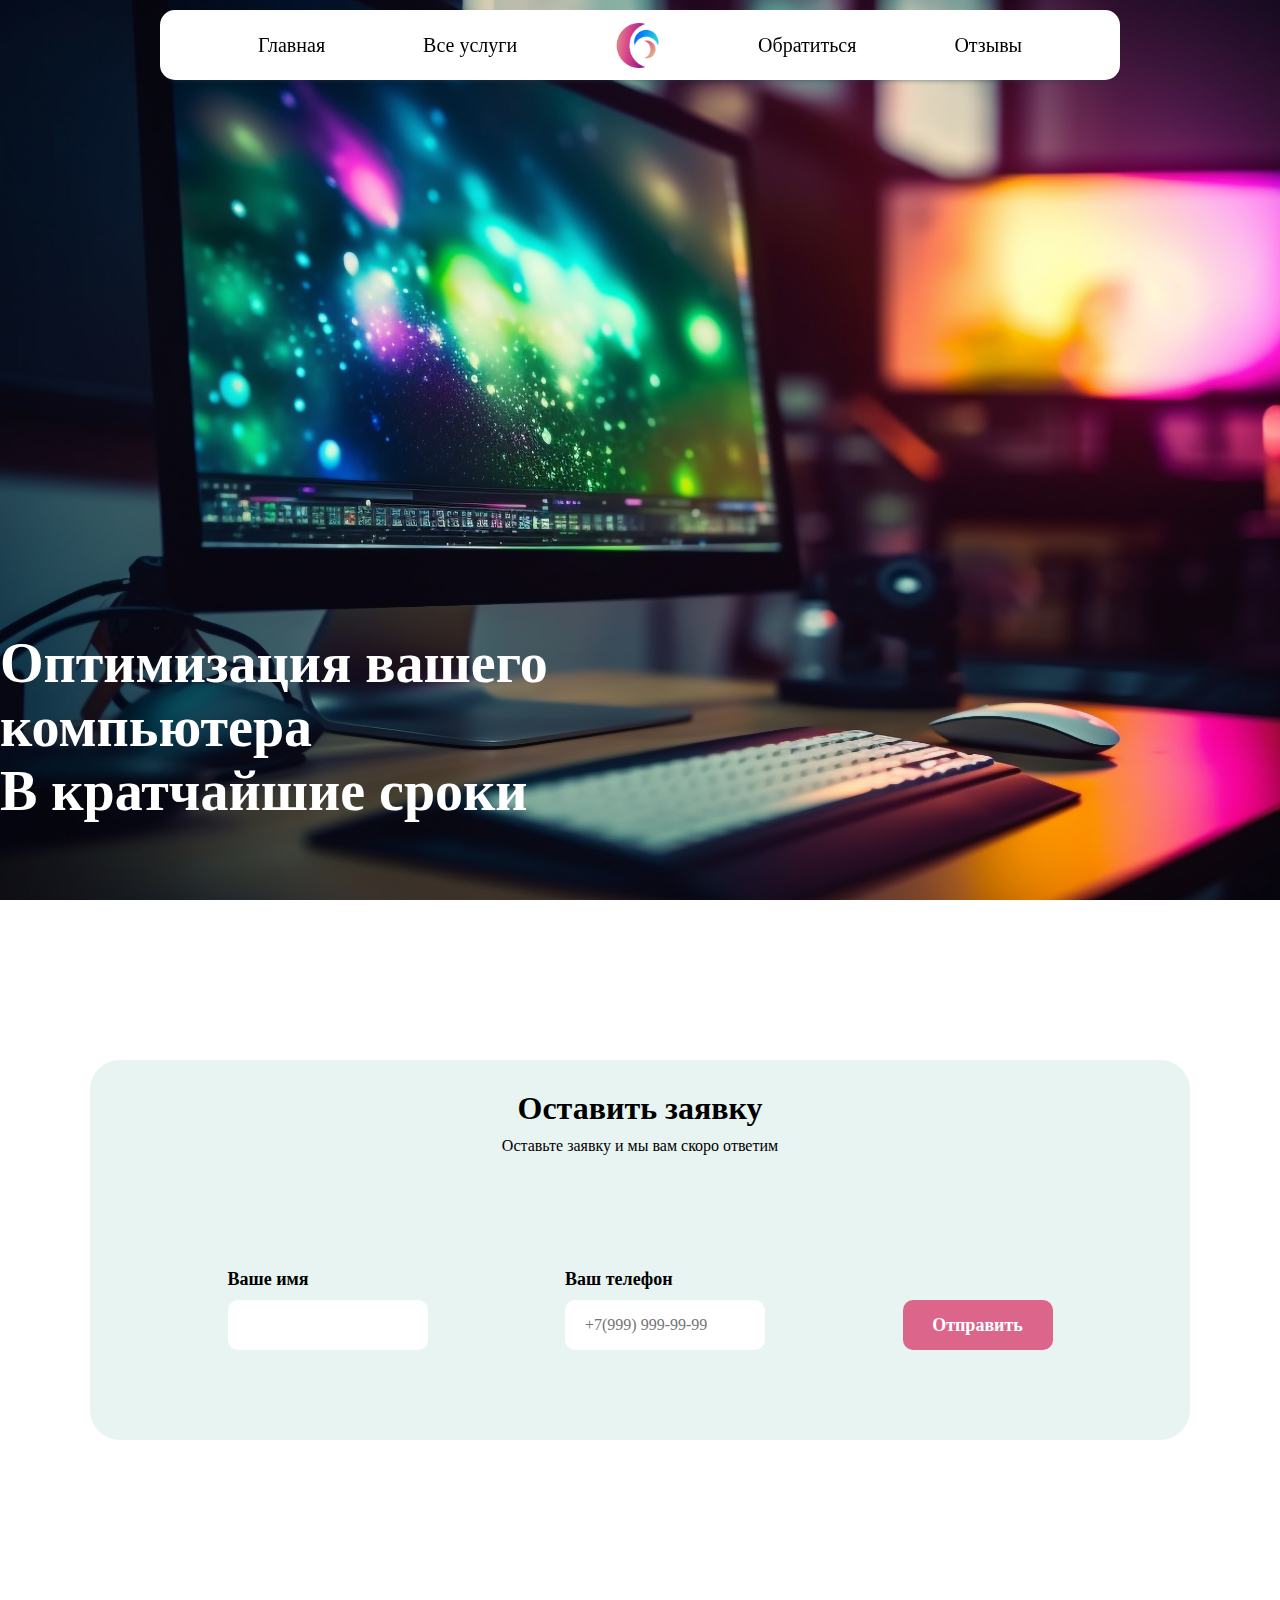
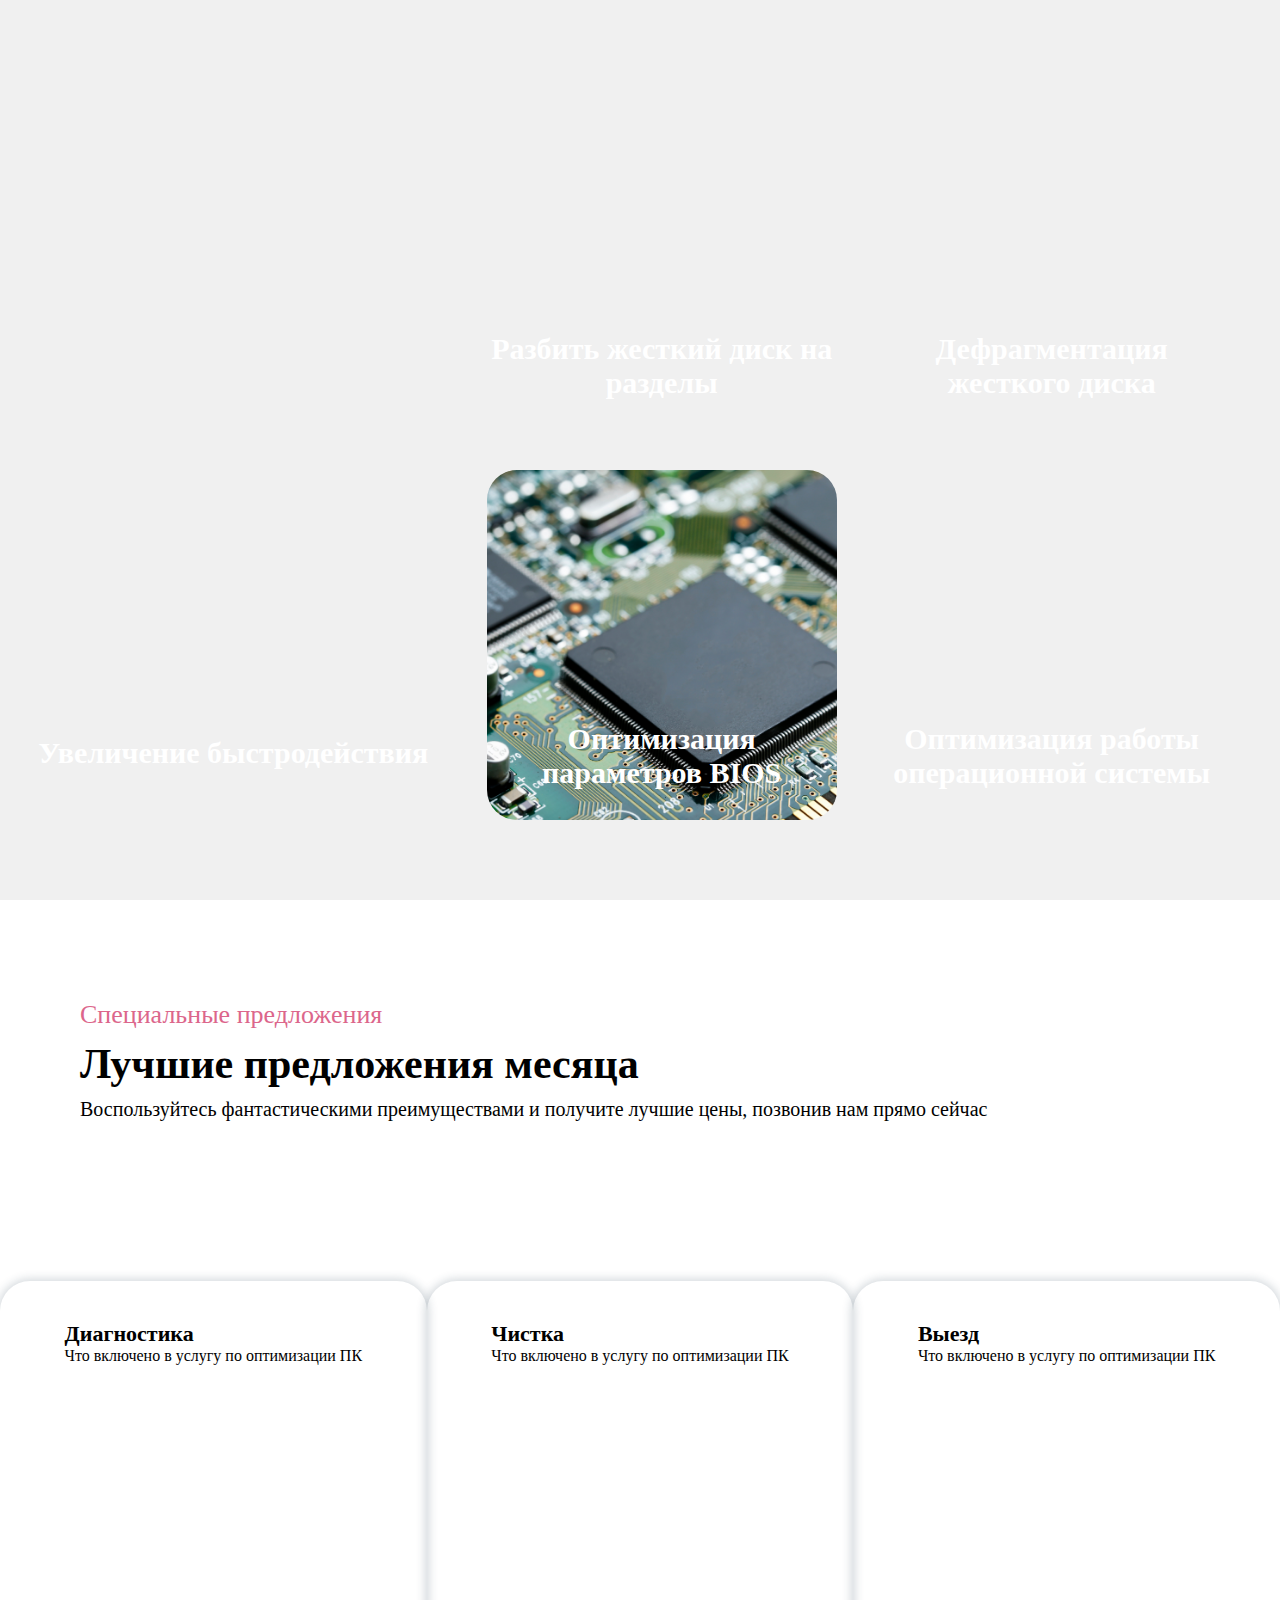
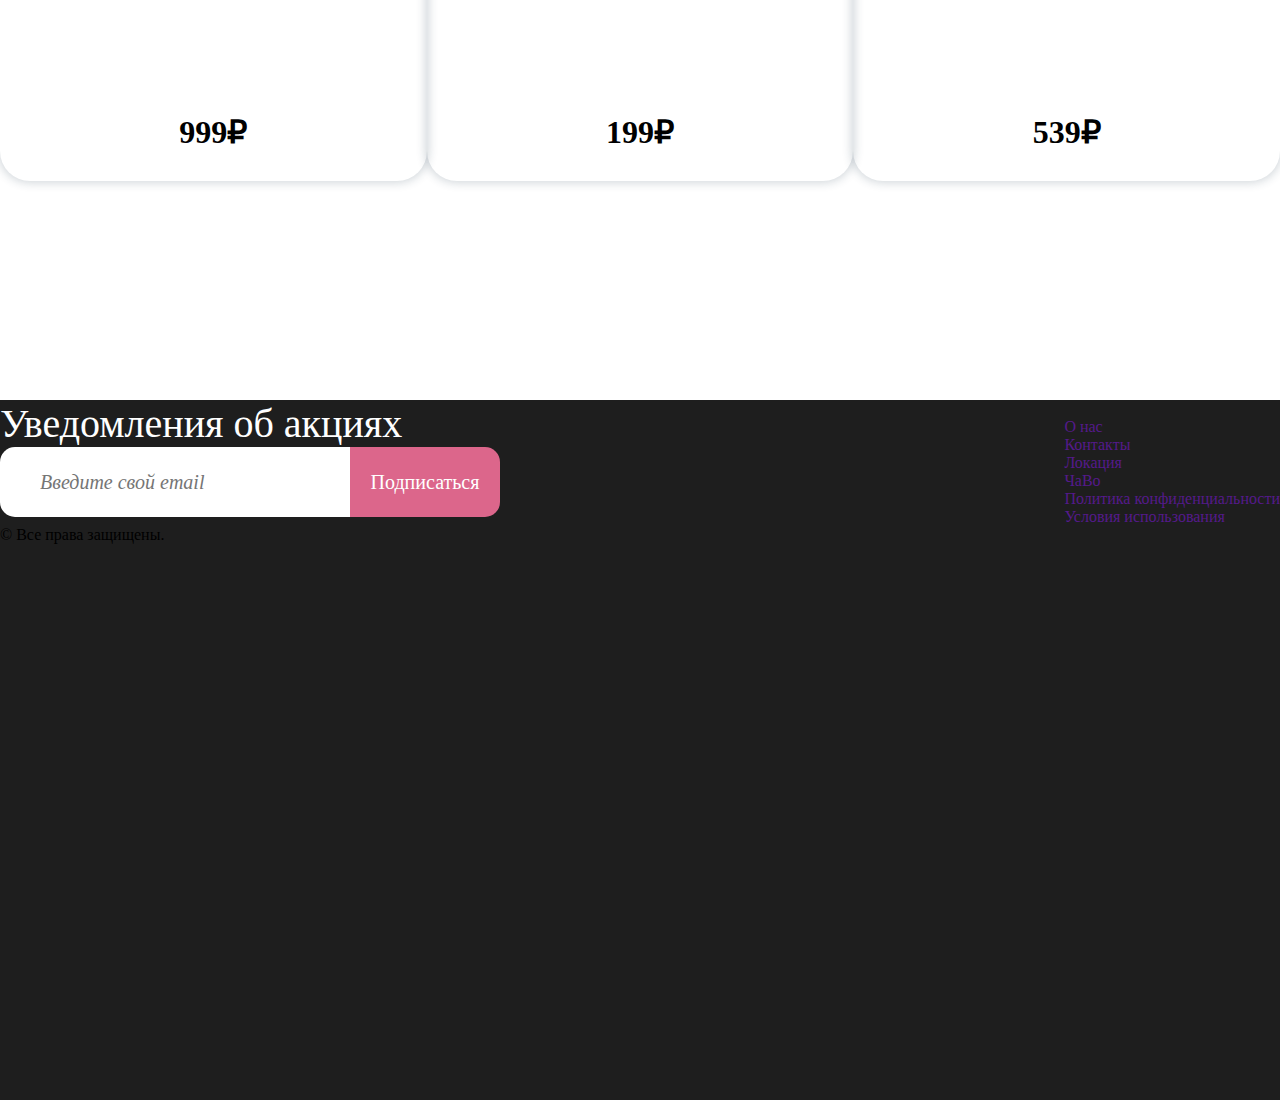
==== index.html @ 5ce3ce41 "2" ====
<!DOCTYPE html>
<html lang="en">

<head>
  <meta charset="UTF-8">
  <meta name="viewport" content="width=device-width, initial-scale=1.0">
  <link rel="stylesheet" href="/css/style.css">
  <title>cho</title>
</head>

<body>
  <header>
    <div class="header" id="main">
      <div class="header__menu">
        <a href="#main">
          <p class="header__text">Главная</p>
        </a>
        <a href="#services">
          <p class="header__text">Все услуги</p>
        </a>
        <img src="./image/logo.png" width="45px" alt="logo">
        <a href="#application">
          <p class="header__text">Обратиться</p>
        </a>
        <a href="">
          <p class="header__text">Отзывы</p>
        </a>
        <div class="header__burger">
          =
        </div>
      </div>
      <div class="header__title">
        <p>Оптимизация вашего компьютера <br> В кратчайшие сроки</p>
      </div>
    </div>
  </header>
  <main>
    <div class="application" id="application">
      <div class="application__box">
        <div class="application__head">
          <p class="application__title">Оставить заявку</p>
          <p class="application__subtitle">Оставьте заявку и мы вам скоро ответим</p>
        </div>
        <div class="application__bottom">
          <div class="application__div application__div--1">
            <p>Ваше имя</p>
            <div class="application__block application__block--1">
              <input type="text">
            </div>
          </div>
          <div class="application__div application__div--2">
            <p>Ваш телефон</p>
            <div class="application__block application__block--2">
              <input type="text" placeholder="+7(999) 999-99-99">
            </div>
          </div>
          <div class="application__div application__div--3">
            <div class="application__block application__block--3">
              <p>Отправить</p>
            </div>
          </div>
        </div>
      </div>
    </div>
    <div class="services" id="services">
      <div class="services__box--1">
        <a href="https://google.com" target="_blank" class="service--1">
          <p>Увеличение быстродействия</p>
        </a>
      </div>
      <div class="services__box--2">
        <a href="https://google.com" target="_blank" class="service service--2">
          <p>Разбить жесткий диск на разделы</p>
        </a>
        <a href="https://google.com" target="_blank" class="service service--3">
          <p>Дефрагментация жесткого диска</p>
        </a>
        <a href="https://google.com" target="_blank" class="service service--4">
          <p>Оптимизация параметров BIOS</p>
        </a>
        <a href="https://google.com" target="_blank" class="service service--5">
          <p>Оптимизация работы операционной системы</p>
        </a>
      </div>
    </div>
  </main>

  <div class="offers">
    <div class="offers__titles">
      <p class="offers__title offers__firstTitle">Специальные предложения</p>
      <p class="offers__title offers__secondTitle">Лучшие предложения месяца</p>
      <p class="offers__title offers__thirdTitle">Воспользуйтесь фантастическими преимуществами и получите лучшие цены,
        позвонив нам прямо сейчас</p>
    </div>

    <div class="offers__cards">
      <div class="offers__card offers__firstCard">
        <div class="offers__imgTitle">
          <img src="image/offers/notebook.jpg" alt="">
          <div class="offers_titleBlock">
            <p class="offers__cardTitle offers__firstCardTitle">Диагностика</p>
            <p class="offers__cardSubTitle offers__firstCardSubTitle">Что включено в услугу по оптимизации ПК</p>
          </div>
        </div>
        <p class="offers__cardPrice offers__firstCardPrice">999₽</p>
      </div>

      <div class="offers__card offers__secondCard">
        <div class="offers__imgTitle">
          <img src="image/offers/computer.jpg" alt="">
          <div class="offers_titleBlock">
            <p class="offers__cardTitle offers__secondCardTitle">Чистка</p>
            <p class="offers__cardSubTitle offers__secondCardSubTitle">Что включено в услугу по оптимизации ПК</p>
          </div>
        </div>
        <p class="offers__cardPrice offers__secondCardPrice">199₽</p>
      </div>

      <div class="offers__card offers__thirdCard">
        <div class="offers__imgTitle">
          <img src="image/offers/vuezd.jpg" alt="">
          <div class="offers_titleBlock">
            <p class="offers__cardTitle offers__thirdCardTitle">Выезд</p>
            <p class="offers__cardSubTitle offers__thirdCardSubTitle">Что включено в услугу по оптимизации ПК</p>
          </div>
        </div>
        <p class="offers__cardPrice offers__thirdCardPrice">539₽</p>
      </div>
    </div>
  </div>

  <footer class="footer">
    <div class="footer__box">
      <div class="footer__container">
        <p>Уведомления об акциях</p>
        <div class="footer__buttonContainer">
          <input type="text" placeholder="Введите свой email">
          <a href="">Подписаться</a>
        </div>
      </div>

      <aside class="footer__aside">
        <div class="footer__logo">
          <img src="" alt="">
        </div>
        <nav class="footer__nav">
          <ul>
            <li>
              <a href="">О нас</a>
            </li>
            <li>
              <a href="">Контакты</a>
            </li>
            <li>
              <a href="">Локация</a>
            </li>
          </ul>

          <ul>
            <li>
              <a href="">ЧаВо</a>
            </li>
            <li>
              <a href="">Политика конфиденциальности</a>
            </li>
            <li>
              <a href="">Условия использования</a>
            </li>
          </ul>
        </nav>
      </aside>
    </div>
    <div class="footer__bottomContainer">
      <p>© Все права защищены.</p>
    </div>
  </footer>

  <script src="main.js"></script>
</body>

</html>
---- css/style.css ----
@font-face {
  font-family: 'Jost';
  font-style: italic;
  font-weight: 100;
  font-display: swap;
  src: url(https://fonts.gstatic.com/s/jost/v15/92zJtBhPNqw73oHH7BbQp4-B6XlrZu0ENI0.ttf) format('truetype');
}
@font-face {
  font-family: 'Jost';
  font-style: italic;
  font-weight: 200;
  font-display: swap;
  src: url(https://fonts.gstatic.com/s/jost/v15/92zJtBhPNqw73oHH7BbQp4-B6XlrZm0FNI0.ttf) format('truetype');
}
@font-face {
  font-family: 'Jost';
  font-style: italic;
  font-weight: 300;
  font-display: swap;
  src: url(https://fonts.gstatic.com/s/jost/v15/92zJtBhPNqw73oHH7BbQp4-B6XlrZrMFNI0.ttf) format('truetype');
}
@font-face {
  font-family: 'Jost';
  font-style: italic;
  font-weight: 400;
  font-display: swap;
  src: url(https://fonts.gstatic.com/s/jost/v15/92zJtBhPNqw73oHH7BbQp4-B6XlrZu0FNI0.ttf) format('truetype');
}
@font-face {
  font-family: 'Jost';
  font-style: italic;
  font-weight: 500;
  font-display: swap;
  src: url(https://fonts.gstatic.com/s/jost/v15/92zJtBhPNqw73oHH7BbQp4-B6XlrZt8FNI0.ttf) format('truetype');
}
@font-face {
  font-family: 'Jost';
  font-style: italic;
  font-weight: 600;
  font-display: swap;
  src: url(https://fonts.gstatic.com/s/jost/v15/92zJtBhPNqw73oHH7BbQp4-B6XlrZjMCNI0.ttf) format('truetype');
}
@font-face {
  font-family: 'Jost';
  font-style: italic;
  font-weight: 700;
  font-display: swap;
  src: url(https://fonts.gstatic.com/s/jost/v15/92zJtBhPNqw73oHH7BbQp4-B6XlrZgoCNI0.ttf) format('truetype');
}
@font-face {
  font-family: 'Jost';
  font-style: italic;
  font-weight: 800;
  font-display: swap;
  src: url(https://fonts.gstatic.com/s/jost/v15/92zJtBhPNqw73oHH7BbQp4-B6XlrZm0CNI0.ttf) format('truetype');
}
@font-face {
  font-family: 'Jost';
  font-style: italic;
  font-weight: 900;
  font-display: swap;
  src: url(https://fonts.gstatic.com/s/jost/v15/92zJtBhPNqw73oHH7BbQp4-B6XlrZkQCNI0.ttf) format('truetype');
}
@font-face {
  font-family: 'Jost';
  font-style: normal;
  font-weight: 100;
  font-display: swap;
  src: url(https://fonts.gstatic.com/s/jost/v15/92zPtBhPNqw79Ij1E865zBUv7myjJAVG.ttf) format('truetype');
}
@font-face {
  font-family: 'Jost';
  font-style: normal;
  font-weight: 200;
  font-display: swap;
  src: url(https://fonts.gstatic.com/s/jost/v15/92zPtBhPNqw79Ij1E865zBUv7mwjJQVG.ttf) format('truetype');
}
@font-face {
  font-family: 'Jost';
  font-style: normal;
  font-weight: 300;
  font-display: swap;
  src: url(https://fonts.gstatic.com/s/jost/v15/92zPtBhPNqw79Ij1E865zBUv7mz9JQVG.ttf) format('truetype');
}
@font-face {
  font-family: 'Jost';
  font-style: normal;
  font-weight: 400;
  font-display: swap;
  src: url(https://fonts.gstatic.com/s/jost/v15/92zPtBhPNqw79Ij1E865zBUv7myjJQVG.ttf) format('truetype');
}
@font-face {
  font-family: 'Jost';
  font-style: normal;
  font-weight: 500;
  font-display: swap;
  src: url(https://fonts.gstatic.com/s/jost/v15/92zPtBhPNqw79Ij1E865zBUv7myRJQVG.ttf) format('truetype');
}
@font-face {
  font-family: 'Jost';
  font-style: normal;
  font-weight: 600;
  font-display: swap;
  src: url(https://fonts.gstatic.com/s/jost/v15/92zPtBhPNqw79Ij1E865zBUv7mx9IgVG.ttf) format('truetype');
}
@font-face {
  font-family: 'Jost';
  font-style: normal;
  font-weight: 700;
  font-display: swap;
  src: url(https://fonts.gstatic.com/s/jost/v15/92zPtBhPNqw79Ij1E865zBUv7mxEIgVG.ttf) format('truetype');
}
@font-face {
  font-family: 'Jost';
  font-style: normal;
  font-weight: 800;
  font-display: swap;
  src: url(https://fonts.gstatic.com/s/jost/v15/92zPtBhPNqw79Ij1E865zBUv7mwjIgVG.ttf) format('truetype');
}
@font-face {
  font-family: 'Jost';
  font-style: normal;
  font-weight: 900;
  font-display: swap;
  src: url(https://fonts.gstatic.com/s/jost/v15/92zPtBhPNqw79Ij1E865zBUv7mwKIgVG.ttf) format('truetype');
}
@font-face {
  font-family: 'Lato';
  font-style: italic;
  font-weight: 300;
  font-display: swap;
  src: url(https://fonts.gstatic.com/s/lato/v24/S6u_w4BMUTPHjxsI9w2PHA.ttf) format('truetype');
}
@font-face {
  font-family: 'Lato';
  font-style: italic;
  font-weight: 400;
  font-display: swap;
  src: url(https://fonts.gstatic.com/s/lato/v24/S6u8w4BMUTPHjxswWw.ttf) format('truetype');
}
@font-face {
  font-family: 'Lato';
  font-style: italic;
  font-weight: 700;
  font-display: swap;
  src: url(https://fonts.gstatic.com/s/lato/v24/S6u_w4BMUTPHjxsI5wqPHA.ttf) format('truetype');
}
@font-face {
  font-family: 'Lato';
  font-style: normal;
  font-weight: 300;
  font-display: swap;
  src: url(https://fonts.gstatic.com/s/lato/v24/S6u9w4BMUTPHh7USew8.ttf) format('truetype');
}
@font-face {
  font-family: 'Lato';
  font-style: normal;
  font-weight: 400;
  font-display: swap;
  src: url(https://fonts.gstatic.com/s/lato/v24/S6uyw4BMUTPHvxk.ttf) format('truetype');
}
@font-face {
  font-family: 'Lato';
  font-style: normal;
  font-weight: 700;
  font-display: swap;
  src: url(https://fonts.gstatic.com/s/lato/v24/S6u9w4BMUTPHh6UVew8.ttf) format('truetype');
}
@font-face {
  font-family: 'Lato';
  font-style: normal;
  font-weight: 900;
  font-display: swap;
  src: url(https://fonts.gstatic.com/s/lato/v24/S6u9w4BMUTPHh50Xew8.ttf) format('truetype');
}
* {
  padding: 0px;
  margin: 0px;
  border: none;
  font-family: Jost;
}
*,
*::before,
*::after {
  -webkit-box-sizing: border-box;
          box-sizing: border-box;
}
/* Links */
a,
a:link,
a:visited {
  text-decoration: none;
}
a:hover {
  text-decoration: none;
}
/* Common */
aside,
nav,
footer,
header,
section,
main {
  display: block;
}
h1,
h2,
h3,
h4,
h5,
h6,
p {
  font-size: inherit;
  font-weight: inherit;
}
ul,
ul li {
  list-style: none;
}
img {
  vertical-align: top;
}
img,
svg {
  max-width: 100%;
  height: auto;
}
address {
  font-style: normal;
}
/* Form */
input,
textarea,
button,
select {
  font-family: inherit;
  font-size: inherit;
  color: inherit;
  background-color: transparent;
}
input::-ms-clear {
  display: none;
}
button,
input[type="submit"] {
  display: inline-block;
  -webkit-box-shadow: none;
          box-shadow: none;
  background-color: transparent;
  background: none;
  cursor: pointer;
}
input:focus,
input:active,
button:focus,
button:active {
  outline: none;
}
button::-moz-focus-inner {
  padding: 0;
  border: 0;
}
label {
  cursor: pointer;
}
legend {
  display: block;
}
html {
  scroll-behavior: smooth;
}
.header {
  width: calc(100vw - var(--scrollbar-width));
  height: 100vh;
  background-image: url('/image/background/main-bg.jpg');
  background-position: center;
  background-size: cover;
  background-repeat: no-repeat;
  display: -webkit-box;
  display: -ms-flexbox;
  display: flex;
  -webkit-box-pack: center;
      -ms-flex-pack: center;
          justify-content: center;
}
.header__menu {
  position: fixed;
  width: 75vw;
  height: 70px;
  margin-top: 10px;
  background-color: #fff;
  border-radius: 15px;
  -webkit-transition: -webkit-transform 0.5s ease-in;
  transition: -webkit-transform 0.5s ease-in;
  transition: transform 0.5s ease-in;
  transition: transform 0.5s ease-in, -webkit-transform 0.5s ease-in;
  display: -webkit-box;
  display: -ms-flexbox;
  display: flex;
  -webkit-box-align: center;
      -ms-flex-align: center;
          align-items: center;
  -webkit-box-pack: space-evenly;
      -ms-flex-pack: space-evenly;
          justify-content: space-evenly;
  z-index: 5;
  -webkit-box-shadow: 0px 5px 5px -5px rgba(34, 60, 80, 0.6);
  box-shadow: 0px 5px 5px -5px rgba(34, 60, 80, 0.6);
}
.header__menu.hide {
  -webkit-transform: translateY(-90px);
          transform: translateY(-90px);
}
.header__text {
  color: black;
  font-size: 20px;
}
.header__text:hover {
  color: #464646;
}
.header__burger {
  display: none;
}
.header__title {
  display: -webkit-box;
  display: -ms-flexbox;
  display: flex;
  -webkit-box-align: end;
      -ms-flex-align: end;
          align-items: flex-end;
  padding: 0 500px 6% 0;
}
.header__title p {
  color: #fff;
  font-size: 56px;
  font-weight: 600;
}
main {
  height: 1600px;
}
.application {
  width: calc(100vw - var(--scrollbar-width));
  height: 700px;
  display: -webkit-box;
  display: -ms-flexbox;
  display: flex;
  -webkit-box-pack: center;
      -ms-flex-pack: center;
          justify-content: center;
  -webkit-box-align: center;
      -ms-flex-align: center;
          align-items: center;
}
.application__box {
  background-color: #E8F4F1;
  width: 1100px;
  height: 380px;
  border-radius: 30px;
}
.application__head {
  display: -webkit-box;
  display: -ms-flexbox;
  display: flex;
  -webkit-box-orient: vertical;
  -webkit-box-direction: normal;
      -ms-flex-direction: column;
          flex-direction: column;
  -webkit-box-align: center;
      -ms-flex-align: center;
          align-items: center;
  width: 100%;
  height: 90px;
  padding-top: 30px;
}
.application__title {
  font-weight: 600;
  font-size: 32px;
  padding-bottom: 10px;
}
.application__subtitle {
  font-weight: 400;
  font-size: 16px;
}
.application__bottom {
  height: 200px;
  display: -webkit-box;
  display: -ms-flexbox;
  display: flex;
  -webkit-box-pack: space-evenly;
      -ms-flex-pack: space-evenly;
          justify-content: space-evenly;
  -webkit-box-align: end;
      -ms-flex-align: end;
          align-items: flex-end;
}
.application__div p {
  font-weight: 600;
  font-size: 18px;
  margin-bottom: 10px;
}
.application__div:nth-child(3) p {
  margin: 0;
}
.application__block {
  background-color: #fff;
  height: 50px;
  border-radius: 10px;
}
.application__block--1 {
  width: 200px;
}
.application__block--2 {
  width: 200px;
}
.application__block--3 {
  background-color: #DC668B;
  width: 150px;
  display: -webkit-box;
  display: -ms-flexbox;
  display: flex;
  -webkit-box-align: center;
      -ms-flex-align: center;
          align-items: center;
  -webkit-box-pack: center;
      -ms-flex-pack: center;
          justify-content: center;
  cursor: pointer;
  -webkit-transition: all 0.2s ease-in-out;
  transition: all 0.2s ease-in-out;
}
.application__block--3:hover {
  background-color: #a24a66;
}
.application__block--3 p {
  color: #fff;
}
.application__block input {
  border-radius: 10px;
  width: 100%;
  height: 100%;
  margin-left: 20px;
}
.services {
  height: 900px;
  background-color: #f0f0f0;
  display: -webkit-box;
  display: -ms-flexbox;
  display: flex;
  -webkit-box-pack: space-evenly;
      -ms-flex-pack: space-evenly;
          justify-content: space-evenly;
  -webkit-box-align: center;
      -ms-flex-align: center;
          align-items: center;
}
.service--1 {
  height: 740px;
  width: 400px;
  background-image: url('/image/services/vertical.jpg');
  background-position: center;
  background-size: cover;
  background-repeat: no-repeat;
  border-radius: 30px;
  display: -webkit-box;
  display: -ms-flexbox;
  display: flex;
  -webkit-box-pack: center;
      -ms-flex-pack: center;
          justify-content: center;
  -webkit-box-align: end;
      -ms-flex-align: end;
          align-items: flex-end;
  padding-bottom: 50px;
  -webkit-transition: all 0.2s ease-in-out;
  transition: all 0.2s ease-in-out;
}
.service--1:hover {
  -webkit-transform: scale(1.02, 1.02);
          transform: scale(1.02, 1.02);
}
.service--1 p {
  text-align: center;
  font-size: 30px;
  color: #fff;
  font-weight: 700;
}
.services__box--2 {
  display: -ms-grid;
  display: grid;
  -ms-grid-columns: 1fr 1fr;
  grid-template-columns: 1fr 1fr;
}
.service {
  height: 350px;
  width: 350px;
  background-position: center;
  background-size: cover;
  background-repeat: no-repeat;
  border-radius: 30px;
  display: -webkit-box;
  display: -ms-flexbox;
  display: flex;
  -webkit-box-pack: center;
      -ms-flex-pack: center;
          justify-content: center;
  -webkit-box-align: end;
      -ms-flex-align: end;
          align-items: flex-end;
  padding-bottom: 30px;
  margin: 20px;
  cursor: pointer;
  -webkit-transition: all 0.2s ease-in-out;
  transition: all 0.2s ease-in-out;
}
.service:hover {
  -webkit-transform: scale(1.02, 1.02);
          transform: scale(1.02, 1.02);
}
.service p {
  text-align: center;
  font-size: 30px;
  color: #fff;
  font-weight: 700;
}
.service--2 {
  background-image: url('/image/services/disk.jpg');
}
.service--3 {
  background-image: url('/image/services/disk-2.jpg');
}
.service--4 {
  background-image: url('/image/services/processor.jpg');
}
.service--5 {
  background-image: url('/image/services/laptop.jpg');
}
.offers {
  height: 1100px;
  display: -webkit-box;
  display: -ms-flexbox;
  display: flex;
  -webkit-box-orient: vertical;
  -webkit-box-direction: normal;
      -ms-flex-direction: column;
          flex-direction: column;
}
.offers__titles {
  padding-top: 100px;
}
.offers__firstTitle {
  color: #DC668B;
  font-size: 26px;
}
.offers__secondTitle {
  font-size: 42px;
  font-weight: 600;
}
.offers__thirdTitle {
  font-size: 20px;
}
.offers__title {
  padding-left: 80px;
  margin-bottom: 10px;
}
.offers__cards {
  display: -webkit-box;
  display: -ms-flexbox;
  display: flex;
  -webkit-box-pack: space-evenly;
      -ms-flex-pack: space-evenly;
          justify-content: space-evenly;
  margin-top: 150px;
}
.offers__card {
  height: 500px;
  width: 450px;
  border-radius: 30px;
  display: -webkit-box;
  display: -ms-flexbox;
  display: flex;
  -webkit-box-orient: vertical;
  -webkit-box-direction: normal;
      -ms-flex-direction: column;
          flex-direction: column;
  -webkit-box-align: center;
      -ms-flex-align: center;
          align-items: center;
  -webkit-box-pack: justify;
      -ms-flex-pack: justify;
          justify-content: space-between;
  -webkit-box-shadow: 0px 0px 10px 2px rgba(34, 60, 80, 0.2);
  box-shadow: 0px 0px 10px 2px rgba(34, 60, 80, 0.2);
}
.offers__imgTitle {
  display: -webkit-box;
  display: -ms-flexbox;
  display: flex;
  -webkit-box-orient: vertical;
  -webkit-box-direction: normal;
      -ms-flex-direction: column;
          flex-direction: column;
  -webkit-box-align: center;
      -ms-flex-align: center;
          align-items: center;
}
.offers__card img {
  border-radius: 30px;
  width: 420px;
  margin: 10px 0 30px 0;
}
.offers__cardTitle {
  font-size: 22px;
  font-weight: 700;
}
.offers__cardSubTitle {
  font-size: 16px;
  font-weight: 300;
}
.offers__cardPrice {
  font-size: 32px;
  font-weight: 700;
  padding-bottom: 30px;
}
.footer {
  height: 700px;
  background-color: #1E1E1E;
}
.footer__box {
  display: -webkit-box;
  display: -ms-flexbox;
  display: flex;
  -webkit-box-pack: justify;
      -ms-flex-pack: justify;
          justify-content: space-between;
}
.footer__container p {
  font-size: 40px;
  color: #fff;
}
.footer__buttonContainer {
  display: -webkit-box;
  display: -ms-flexbox;
  display: flex;
}
.footer__buttonContainer input {
  width: 350px;
  height: 70px;
  background-color: #fff;
  border-radius: 15px 0 0 15px;
  font-size: 20px;
  font-style: italic;
  padding-left: 40px;
}
.footer__buttonContainer a {
  display: -webkit-box;
  display: -ms-flexbox;
  display: flex;
  -webkit-box-align: center;
      -ms-flex-align: center;
          align-items: center;
  -webkit-box-pack: center;
      -ms-flex-pack: center;
          justify-content: center;
  width: 150px;
  height: 70px;
  background-color: #DC668B;
  border-radius: 0 15px 15px 0;
  font-size: 20px;
  color: #fff;
  -webkit-transition: all 0.2s ease-in-out;
  transition: all 0.2s ease-in-out;
}
.footer__buttonContainer a:hover {
  background-color: #a24a66;
}
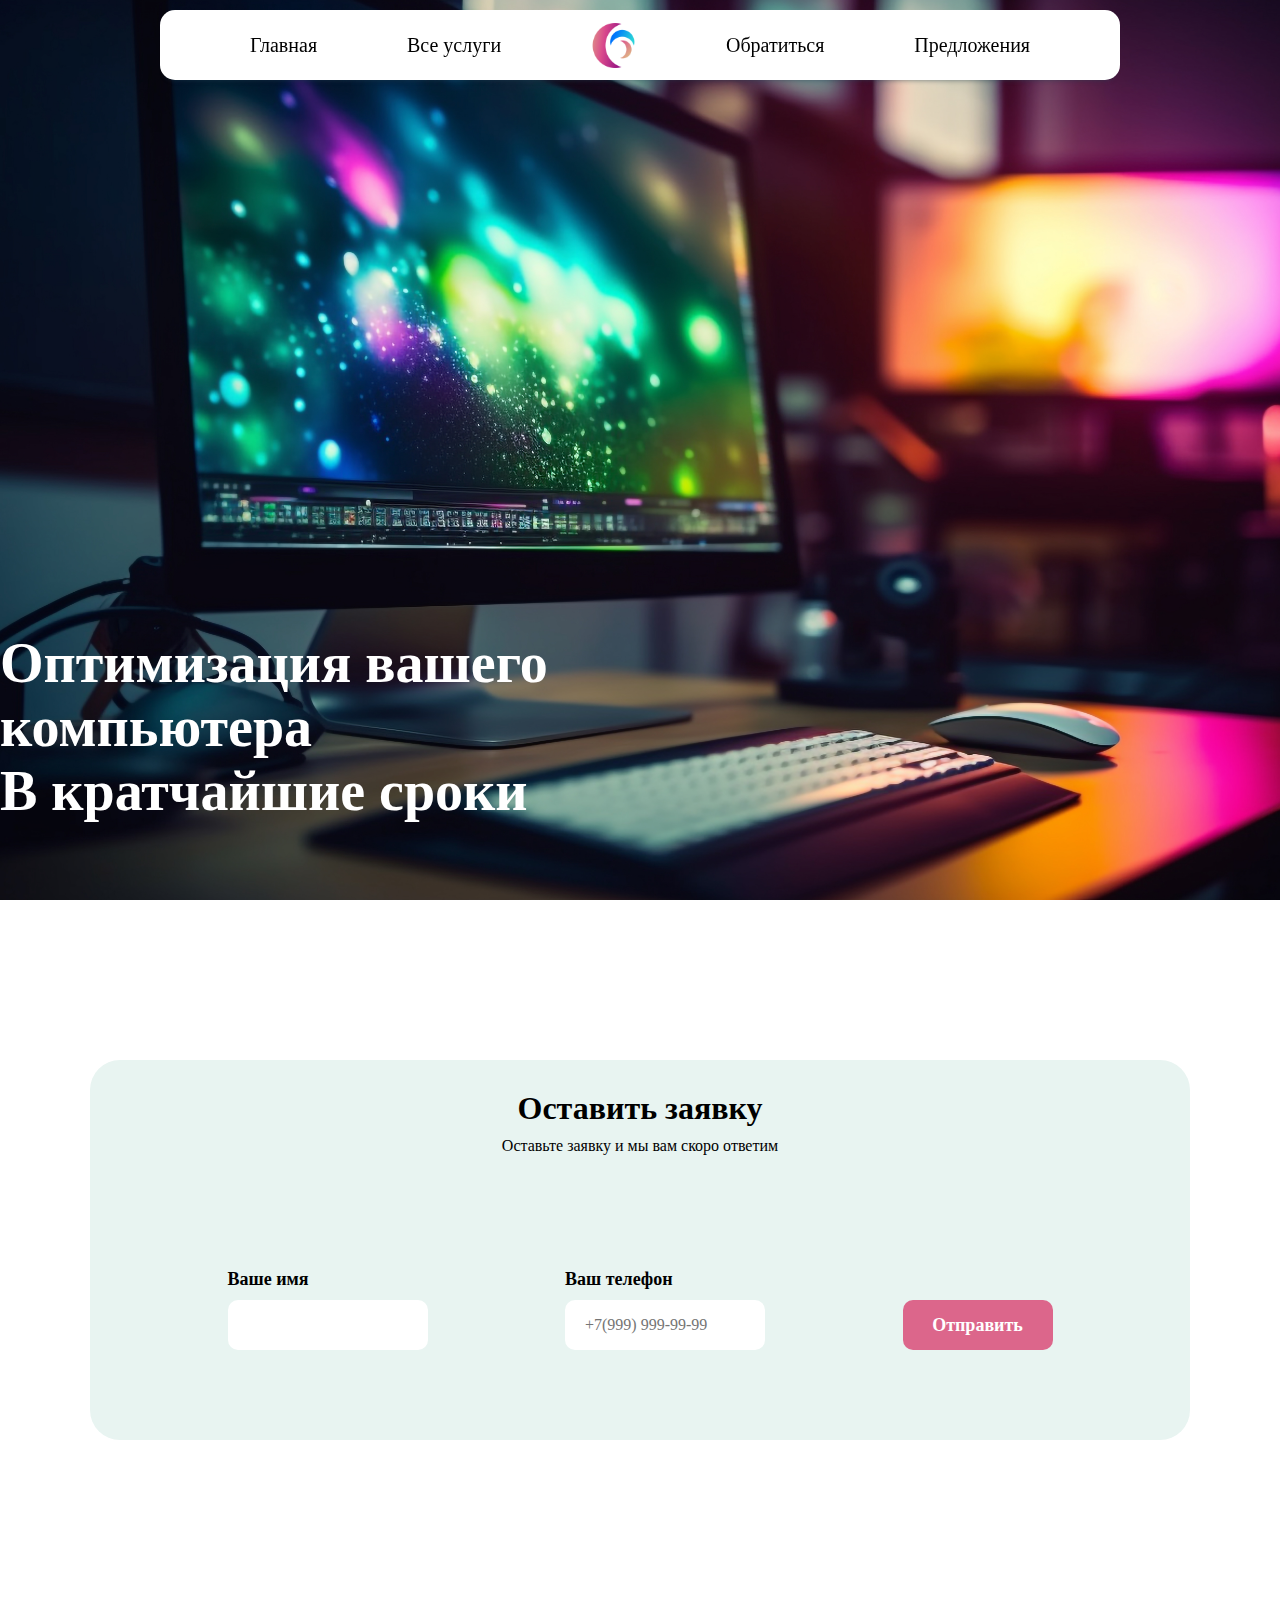
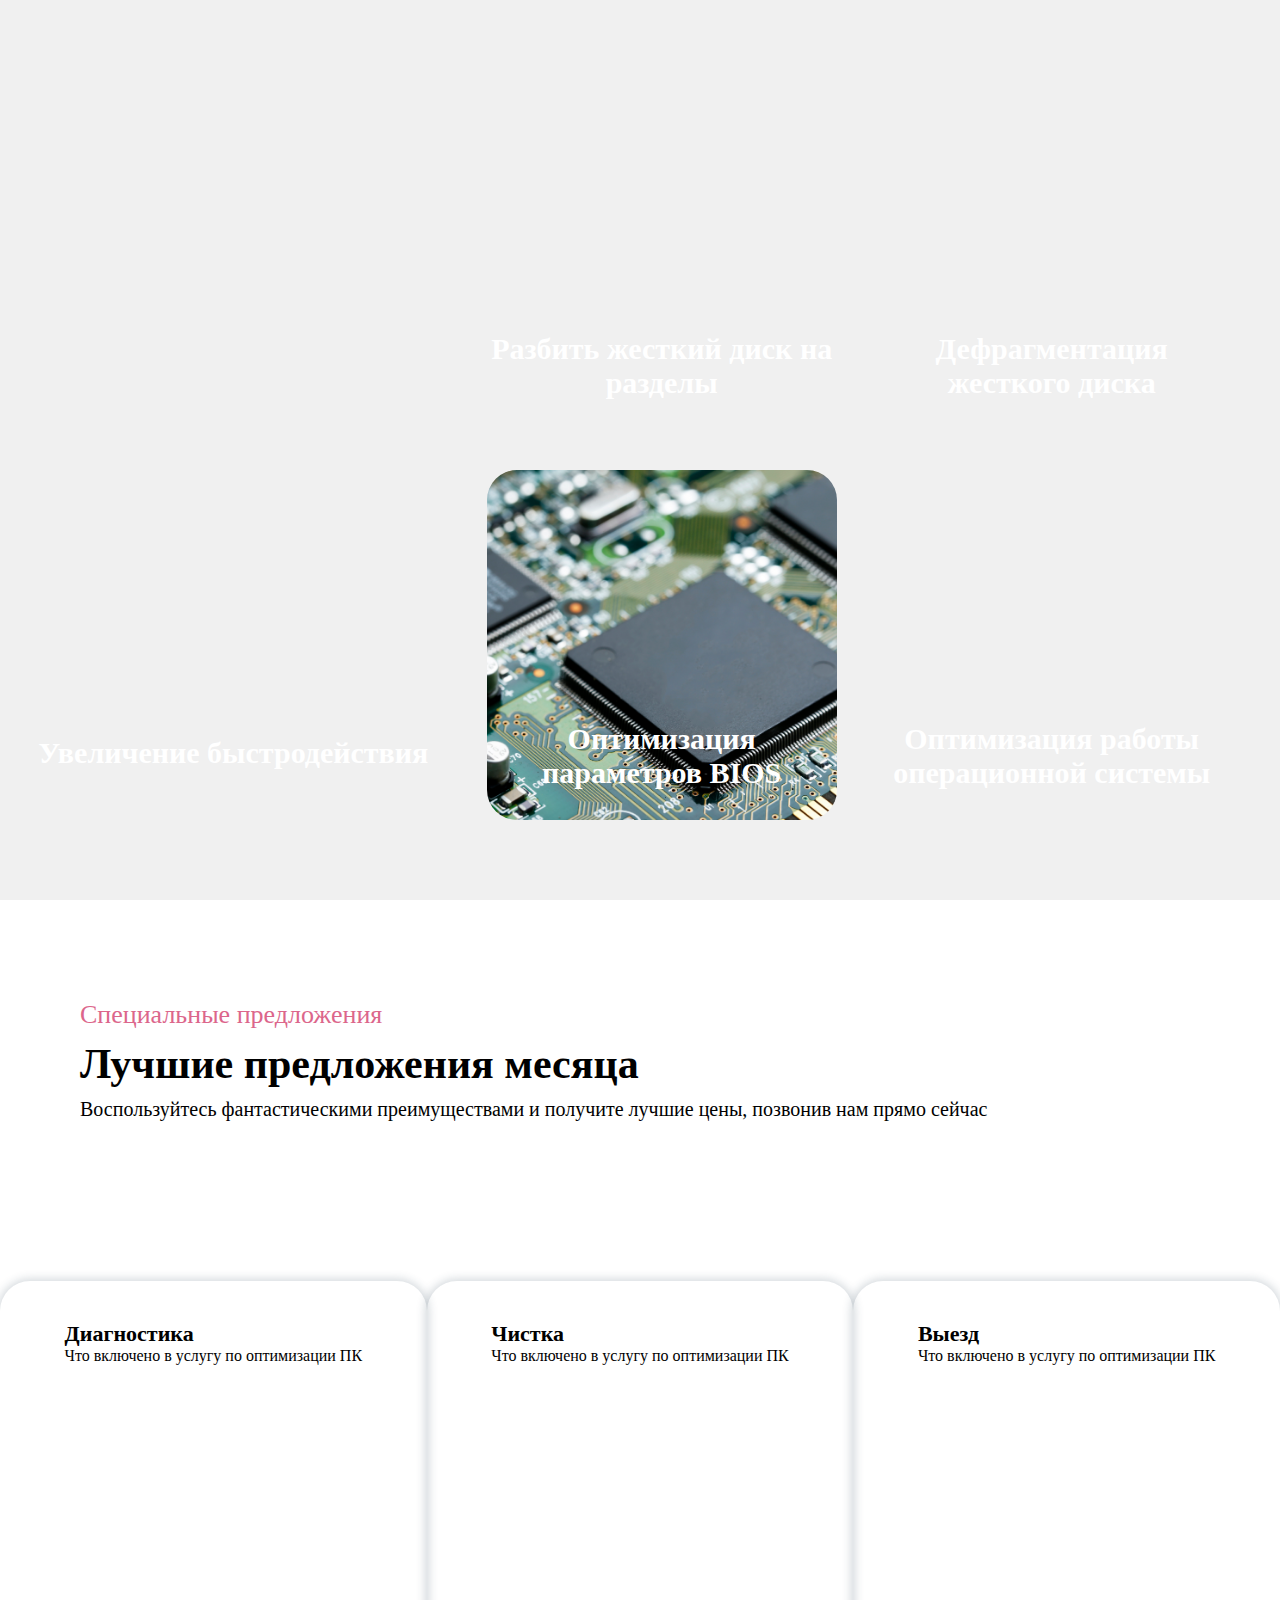
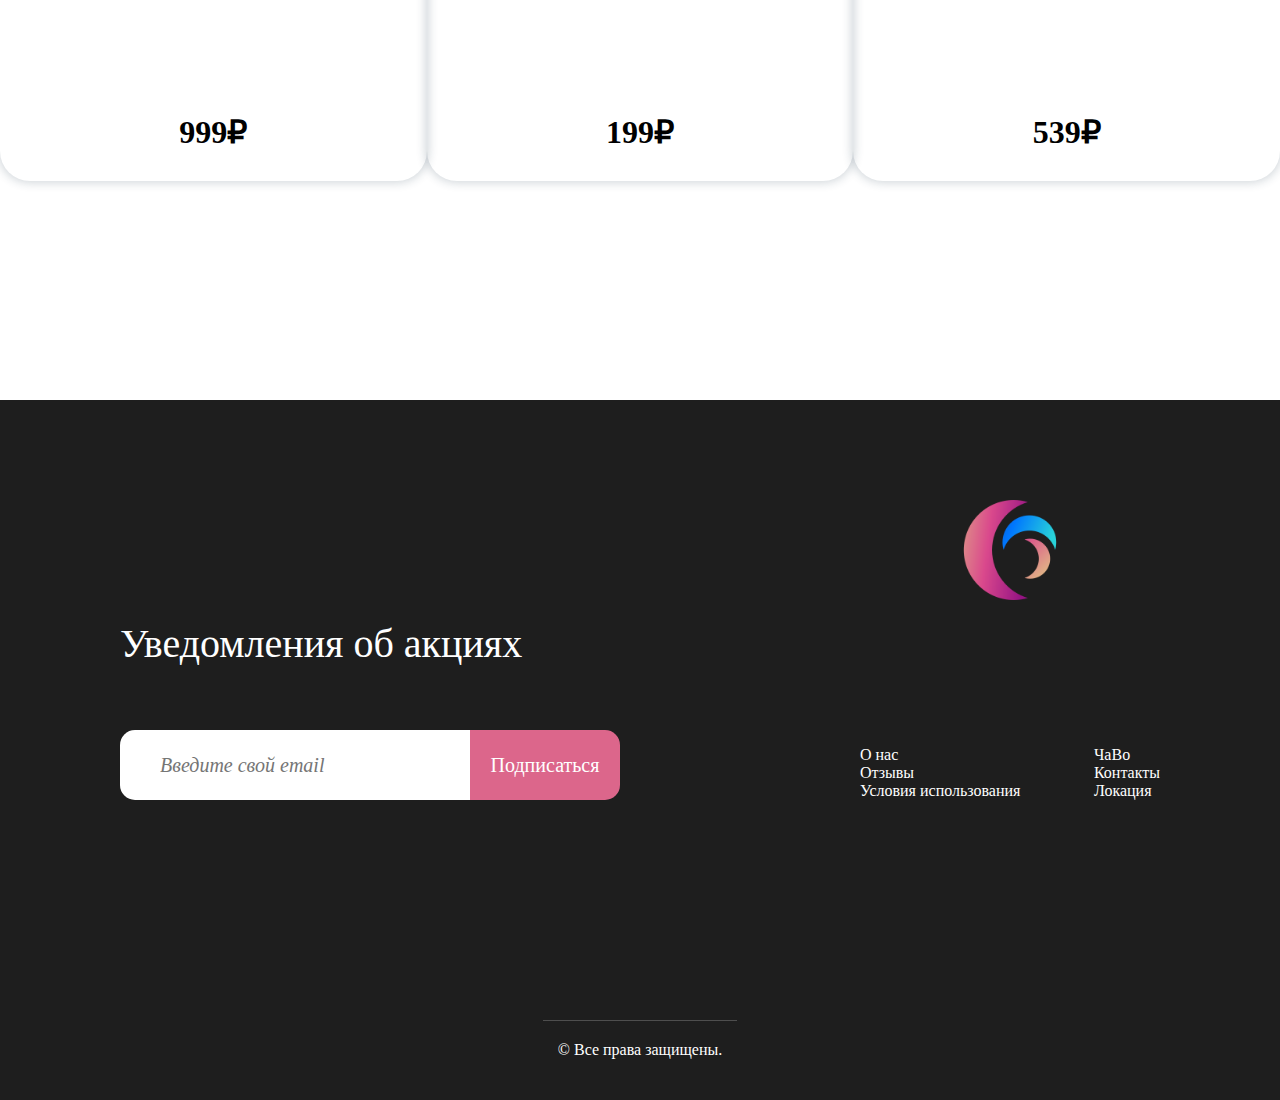
==== commit b2b021c9: "layout done" ====
--- a/index.html
+++ b/index.html
@@ -22,8 +22,8 @@
         <a href="#application">
           <p class="header__text">Обратиться</p>
         </a>
-        <a href="">
-          <p class="header__text">Отзывы</p>
+        <a href="#offers">
+          <p class="header__text">Предложения</p>
         </a>
         <div class="header__burger">
           =
@@ -85,7 +85,7 @@
     </div>
   </main>
 
-  <div class="offers">
+  <div class="offers" id="offers">
     <div class="offers__titles">
       <p class="offers__title offers__firstTitle">Специальные предложения</p>
       <p class="offers__title offers__secondTitle">Лучшие предложения месяца</p>
@@ -135,13 +135,13 @@
         <p>Уведомления об акциях</p>
         <div class="footer__buttonContainer">
           <input type="text" placeholder="Введите свой email">
-          <a href="">Подписаться</a>
+          <a href="#">Подписаться</a>
         </div>
       </div>
 
       <aside class="footer__aside">
         <div class="footer__logo">
-          <img src="" alt="">
+          <img src="./image/logo.png" width="100px" alt="logo">
         </div>
         <nav class="footer__nav">
           <ul>
@@ -149,10 +149,10 @@
               <a href="">О нас</a>
             </li>
             <li>
-              <a href="">Контакты</a>
+              <a href="">Отзывы</a>
             </li>
             <li>
-              <a href="">Локация</a>
+              <a href="">Условия использования</a>
             </li>
           </ul>
 
@@ -161,10 +161,10 @@
               <a href="">ЧаВо</a>
             </li>
             <li>
-              <a href="">Политика конфиденциальности</a>
+              <a href="">Контакты</a>
             </li>
             <li>
-              <a href="">Условия использования</a>
+              <a href="">Локация</a>
             </li>
           </ul>
         </nav>
--- a/css/style.css
+++ b/css/style.css
@@ -290,10 +290,10 @@
   margin-top: 10px;
   background-color: #fff;
   border-radius: 15px;
-  -webkit-transition: -webkit-transform 0.5s ease-in;
-  transition: -webkit-transform 0.5s ease-in;
-  transition: transform 0.5s ease-in;
-  transition: transform 0.5s ease-in, -webkit-transform 0.5s ease-in;
+  -webkit-transition: -webkit-transform 0.3s ease-in;
+  transition: -webkit-transform 0.3s ease-in;
+  transition: transform 0.3s ease-in;
+  transition: transform 0.3s ease-in, -webkit-transform 0.3s ease-in;
   display: -webkit-box;
   display: -ms-flexbox;
   display: flex;
@@ -629,6 +629,18 @@
   display: -webkit-box;
   display: -ms-flexbox;
   display: flex;
+  -ms-flex-pack: distribute;
+      justify-content: space-around;
+  padding-top: 100px;
+}
+.footer__container {
+  display: -webkit-box;
+  display: -ms-flexbox;
+  display: flex;
+  -webkit-box-orient: vertical;
+  -webkit-box-direction: normal;
+      -ms-flex-direction: column;
+          flex-direction: column;
   -webkit-box-pack: justify;
       -ms-flex-pack: justify;
           justify-content: space-between;
@@ -636,6 +648,7 @@
 .footer__container p {
   font-size: 40px;
   color: #fff;
+  padding-top: 120px;
 }
 .footer__buttonContainer {
   display: -webkit-box;
@@ -655,12 +668,12 @@
   display: -webkit-box;
   display: -ms-flexbox;
   display: flex;
-  -webkit-box-align: center;
-      -ms-flex-align: center;
-          align-items: center;
   -webkit-box-pack: center;
       -ms-flex-pack: center;
           justify-content: center;
+  -webkit-box-align: center;
+      -ms-flex-align: center;
+          align-items: center;
   width: 150px;
   height: 70px;
   background-color: #DC668B;
@@ -673,3 +686,48 @@
 .footer__buttonContainer a:hover {
   background-color: #a24a66;
 }
+.footer__aside {
+  display: -webkit-box;
+  display: -ms-flexbox;
+  display: flex;
+  -webkit-box-orient: vertical;
+  -webkit-box-direction: normal;
+      -ms-flex-direction: column;
+          flex-direction: column;
+  -webkit-box-align: center;
+      -ms-flex-align: center;
+          align-items: center;
+  -webkit-box-pack: justify;
+      -ms-flex-pack: justify;
+          justify-content: space-between;
+  height: 300px;
+}
+.footer__nav {
+  width: 300px;
+  display: -webkit-box;
+  display: -ms-flexbox;
+  display: flex;
+  -webkit-box-pack: justify;
+      -ms-flex-pack: justify;
+          justify-content: space-between;
+}
+.footer__nav a {
+  color: #fff;
+}
+.footer__nav a:hover {
+  color: #DC668B;
+}
+.footer__bottomContainer {
+  display: -webkit-box;
+  display: -ms-flexbox;
+  display: flex;
+  -webkit-box-pack: center;
+      -ms-flex-pack: center;
+          justify-content: center;
+  padding-top: 220px;
+}
+.footer__bottomContainer p {
+  border-top: #4e4e4e 1px solid;
+  padding: 20px 15px 0 15px;
+  color: #fff;
+}
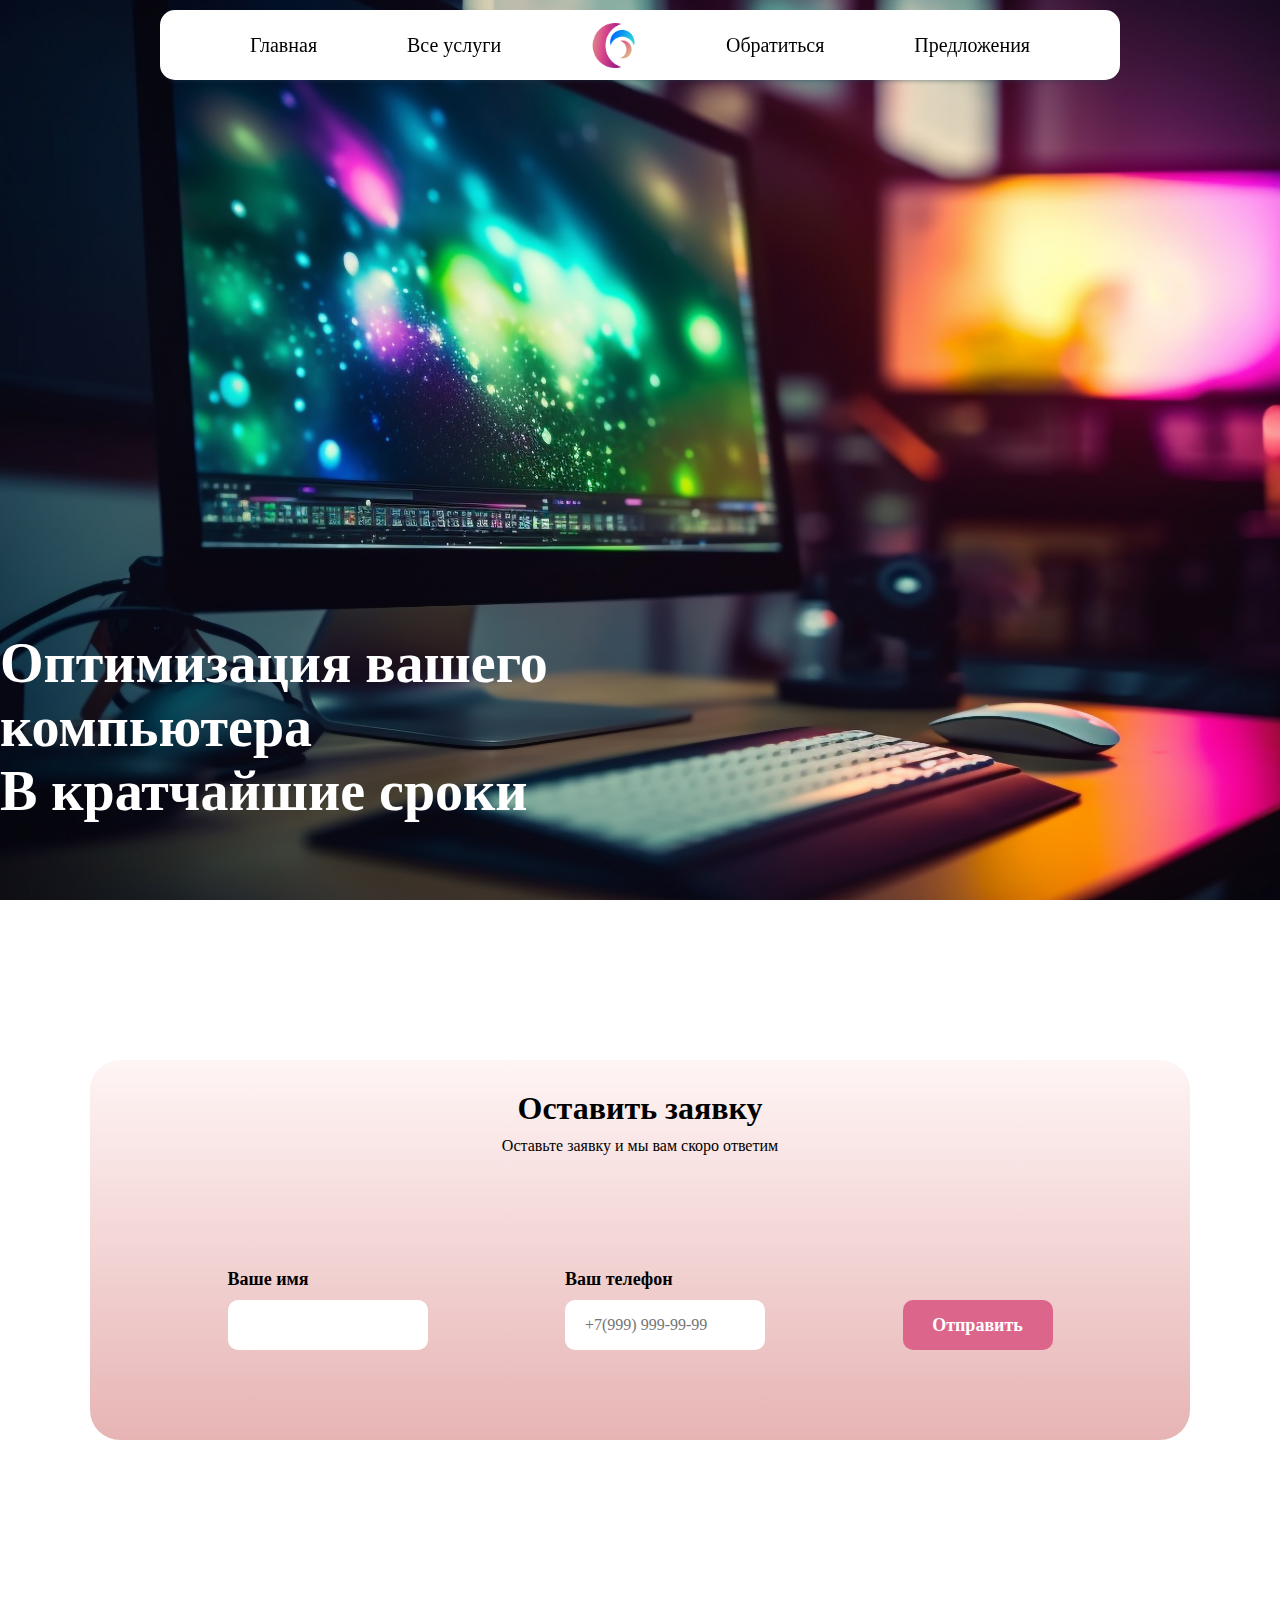
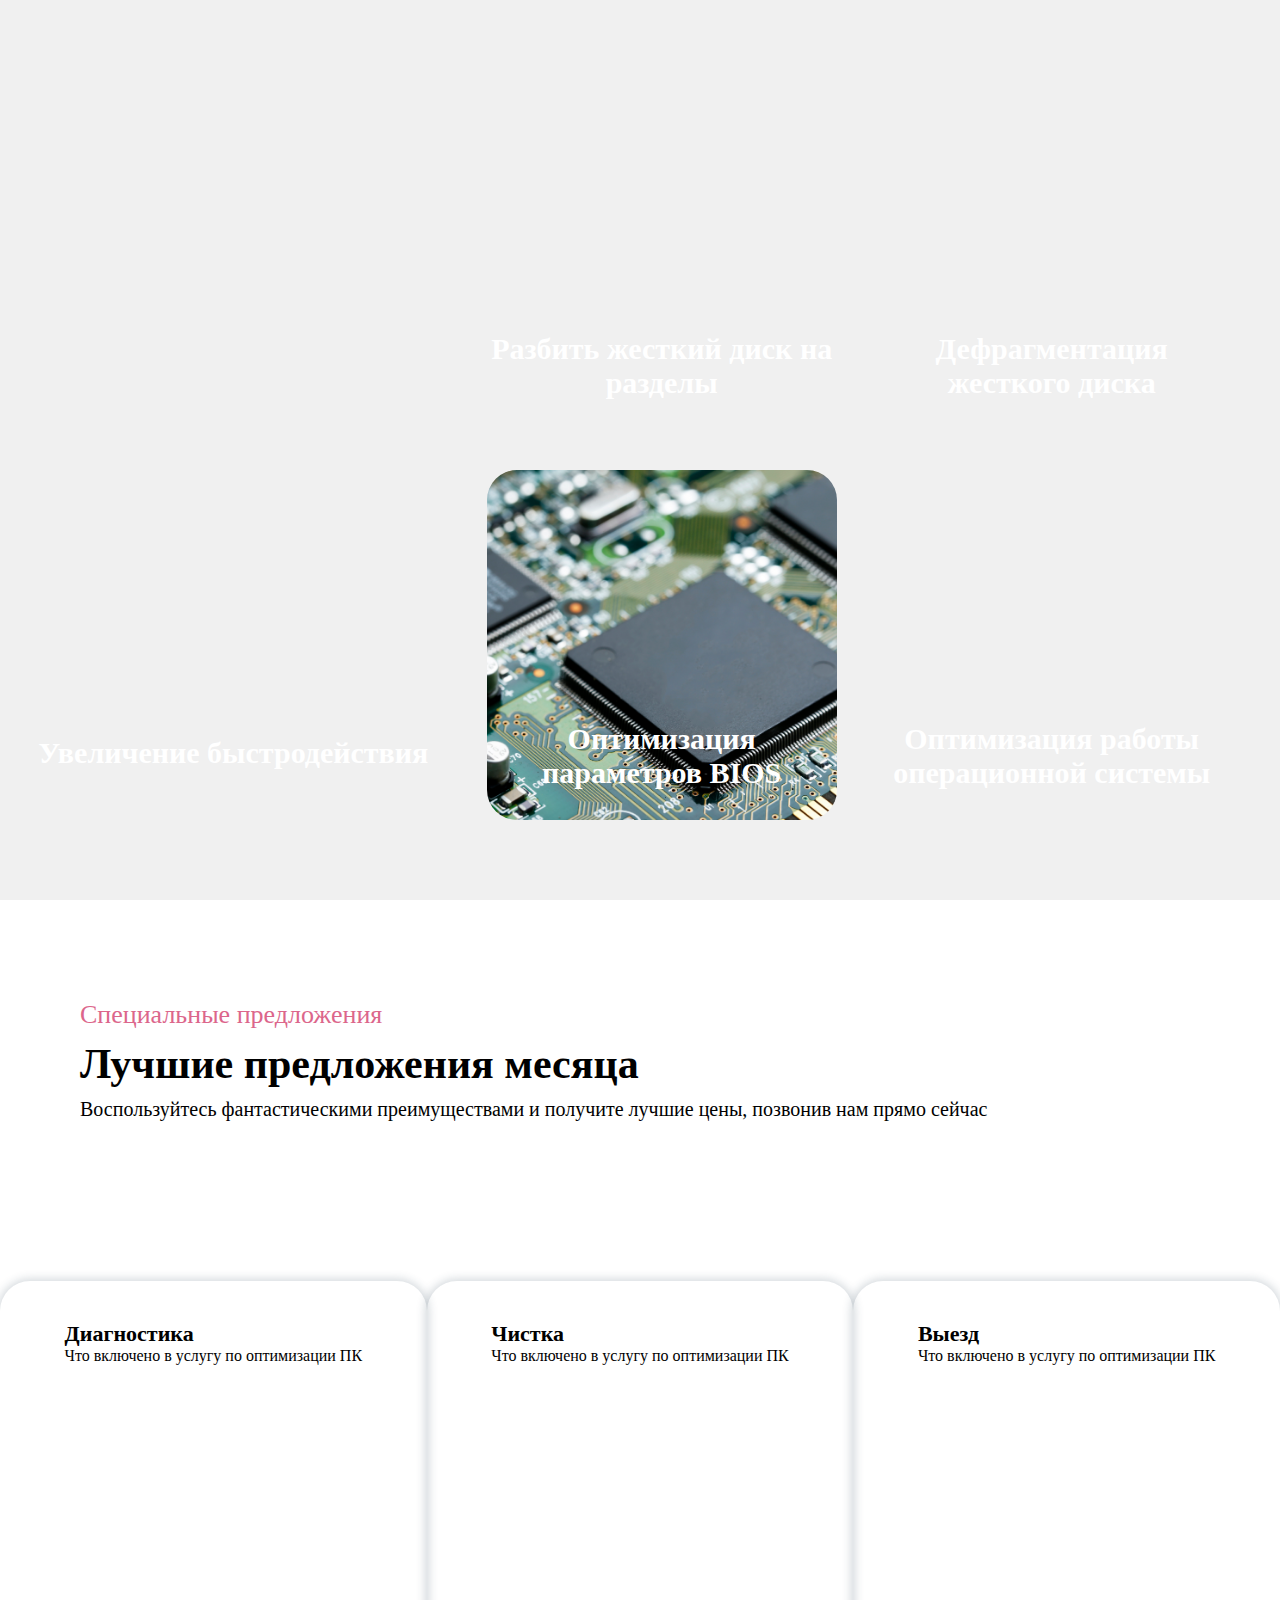
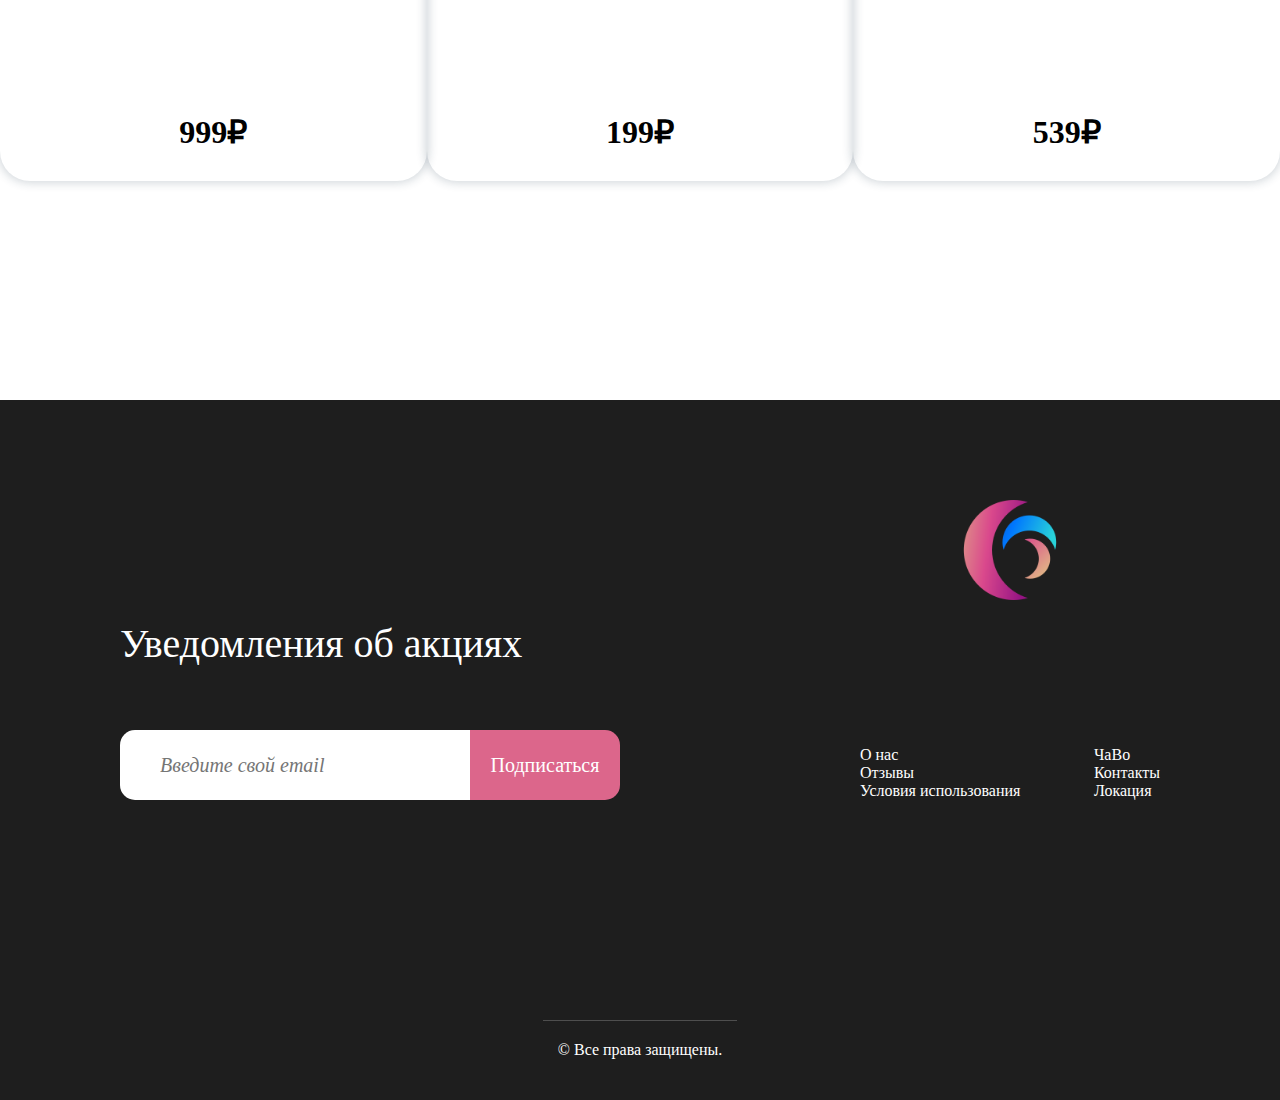
==== commit 8c208690: "html filles" ====
--- a/index.html
+++ b/index.html
@@ -64,21 +64,21 @@
     </div>
     <div class="services" id="services">
       <div class="services__box--1">
-        <a href="https://google.com" target="_blank" class="service--1">
+        <a href="./html/first_page.html" class="service--1">
           <p>Увеличение быстродействия</p>
         </a>
       </div>
       <div class="services__box--2">
-        <a href="https://google.com" target="_blank" class="service service--2">
+        <a href="./html/second_page.html" class="service service--2">
           <p>Разбить жесткий диск на разделы</p>
         </a>
-        <a href="https://google.com" target="_blank" class="service service--3">
+        <a href="./html/third_page.html" class="service service--3">
           <p>Дефрагментация жесткого диска</p>
         </a>
-        <a href="https://google.com" target="_blank" class="service service--4">
+        <a href="./html/fourth_page.html" class="service service--4">
           <p>Оптимизация параметров BIOS</p>
         </a>
-        <a href="https://google.com" target="_blank" class="service service--5">
+        <a href="./html/fifth_page.html" class="service service--5">
           <p>Оптимизация работы операционной системы</p>
         </a>
       </div>
--- a/css/style.css
+++ b/css/style.css
@@ -316,7 +316,7 @@
   font-size: 20px;
 }
 .header__text:hover {
-  color: #464646;
+  color: #DC668B;
 }
 .header__burger {
   display: none;
@@ -330,6 +330,11 @@
           align-items: flex-end;
   padding: 0 500px 6% 0;
 }
+@media (max-width: 1024px) and (min-width: 768px) {
+  .header__title {
+    padding: 0 0 6% 0;
+  }
+}
 .header__title p {
   color: #fff;
   font-size: 56px;
@@ -352,10 +357,17 @@
           align-items: center;
 }
 .application__box {
-  background-color: #E8F4F1;
+  background: -webkit-gradient(linear, left top, left bottom, from(#fff5f5), to(#e7b4b4));
+  background: linear-gradient(#fff5f5, #e7b4b4);
   width: 1100px;
   height: 380px;
   border-radius: 30px;
+}
+@media (max-width: 1024px) and (min-width: 768px) {
+  .application__box {
+    width: 800px;
+    height: 350px;
+  }
 }
 .application__head {
   display: -webkit-box;
@@ -477,6 +489,12 @@
 .service--1:hover {
   -webkit-transform: scale(1.02, 1.02);
           transform: scale(1.02, 1.02);
+}
+@media (max-width: 1024px) and (min-width: 768px) {
+  .service--1 {
+    width: 300px;
+    height: 600px;
+  }
 }
 .service--1 p {
   text-align: center;
@@ -516,6 +534,12 @@
   -webkit-transform: scale(1.02, 1.02);
           transform: scale(1.02, 1.02);
 }
+@media (max-width: 1024px) and (min-width: 768px) {
+  .service {
+    width: 280px;
+    height: 280px;
+  }
+}
 .service p {
   text-align: center;
   font-size: 30px;
@@ -562,6 +586,11 @@
   padding-left: 80px;
   margin-bottom: 10px;
 }
+@media (max-width: 1024px) and (min-width: 768px) {
+  .offers__title {
+    padding-left: 40px;
+  }
+}
 .offers__cards {
   display: -webkit-box;
   display: -ms-flexbox;
@@ -591,6 +620,12 @@
   -webkit-box-shadow: 0px 0px 10px 2px rgba(34, 60, 80, 0.2);
   box-shadow: 0px 0px 10px 2px rgba(34, 60, 80, 0.2);
 }
+@media (max-width: 1024px) and (min-width: 768px) {
+  .offers__card {
+    height: 450px;
+    width: 300px;
+  }
+}
 .offers__imgTitle {
   display: -webkit-box;
   display: -ms-flexbox;
@@ -607,6 +642,11 @@
   border-radius: 30px;
   width: 420px;
   margin: 10px 0 30px 0;
+}
+@media (max-width: 1024px) and (min-width: 768px) {
+  .offers__card img {
+    width: 280px;
+  }
 }
 .offers__cardTitle {
   font-size: 22px;
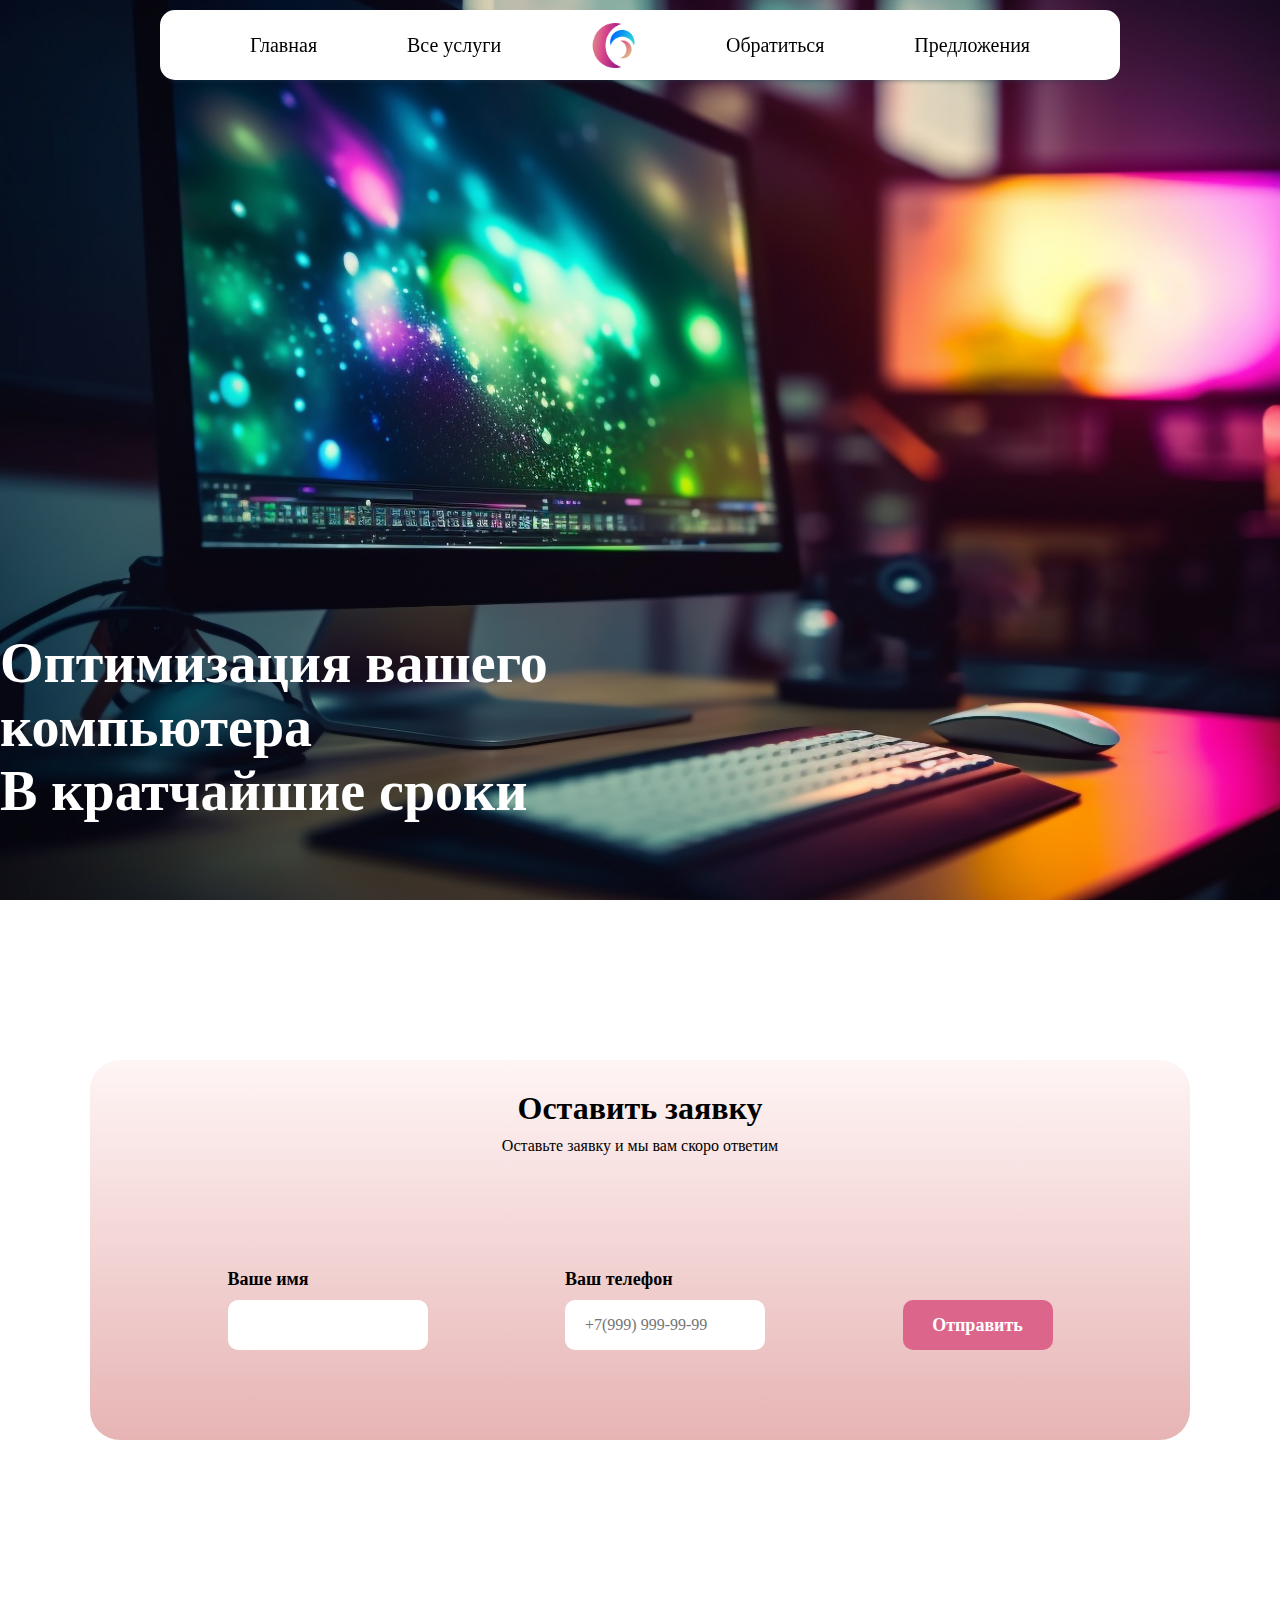
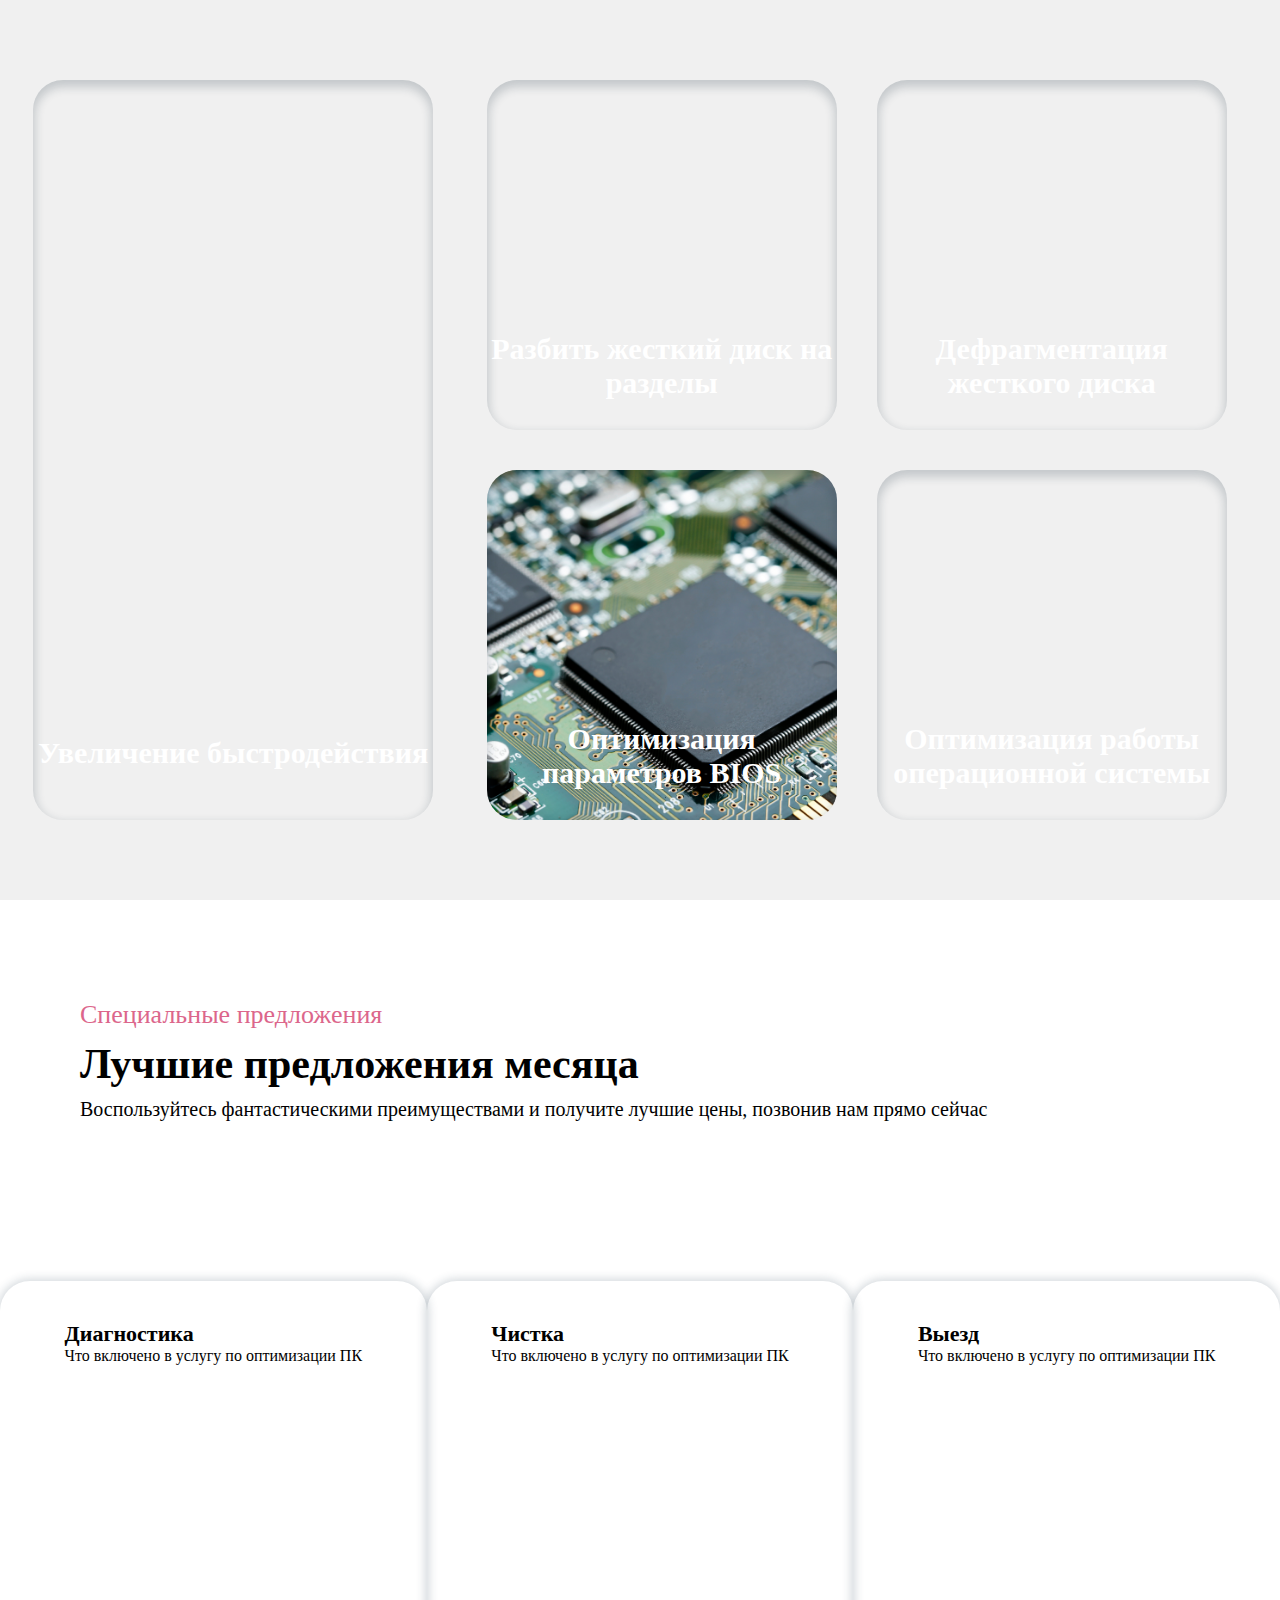
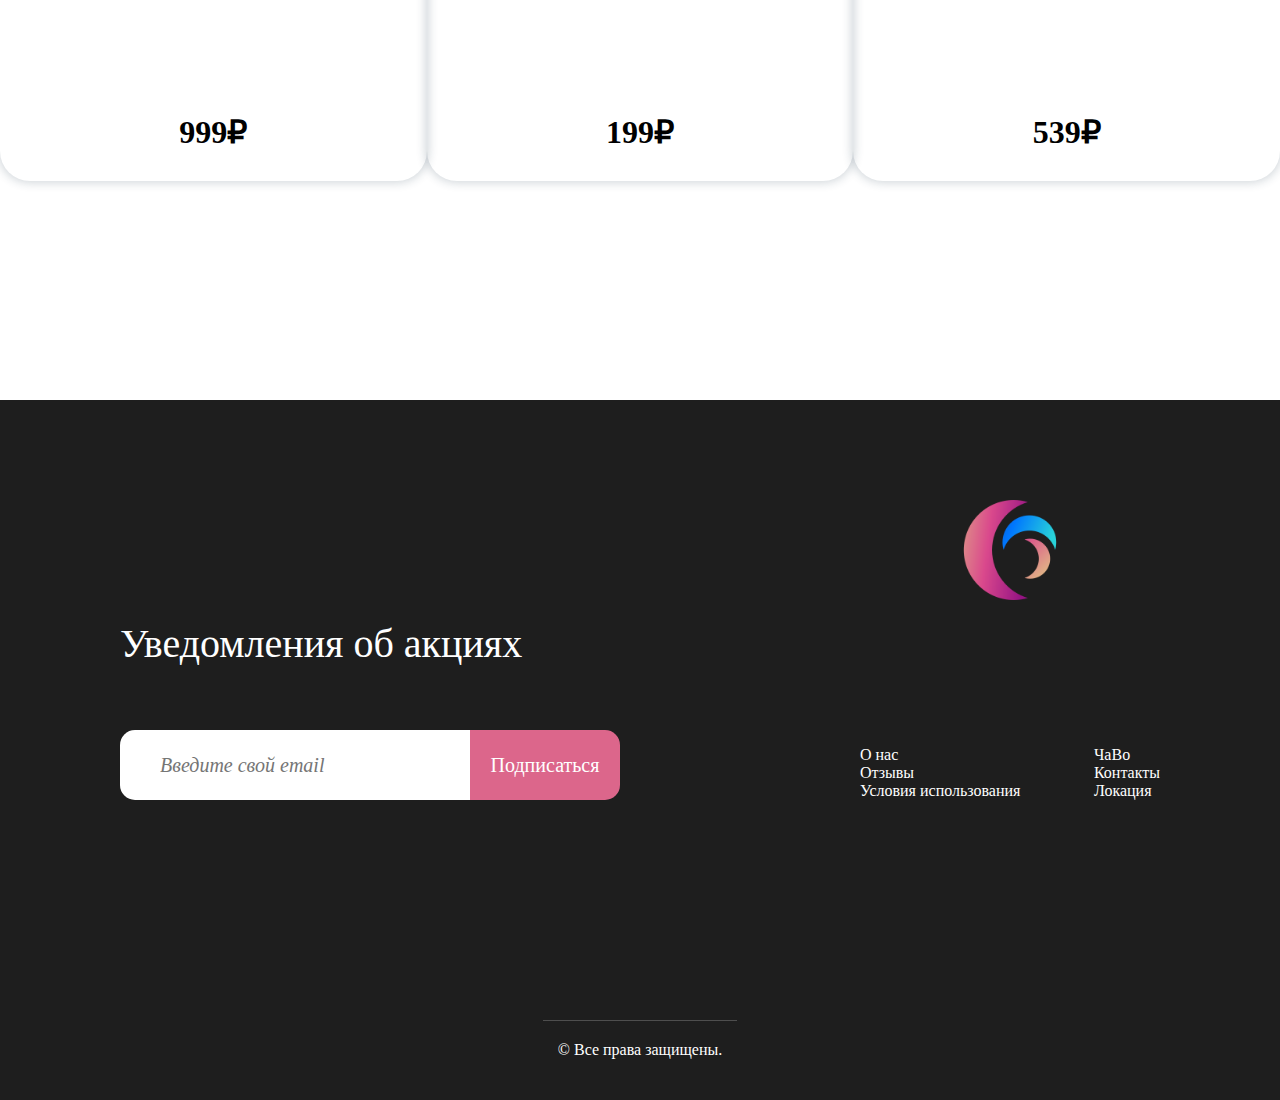
==== commit f5b00db5: "chatra" ====
--- a/index.html
+++ b/index.html
@@ -6,6 +6,21 @@
   <meta name="viewport" content="width=device-width, initial-scale=1.0">
   <link rel="stylesheet" href="/css/style.css">
   <title>cho</title>
+
+  <!-- Chatra {literal} -->
+  <script>
+    (function (d, w, c) {
+      w.ChatraID = 'GGPLMqWpCsRqDBqJZ';
+      var s = d.createElement('script');
+      w[c] = w[c] || function () {
+        (w[c].q = w[c].q || []).push(arguments);
+      };
+      s.async = true;
+      s.src = 'https://call.chatra.io/chatra.js';
+      if (d.head) d.head.appendChild(s);
+    })(document, window, 'Chatra');
+  </script>
+  <!-- /Chatra {/literal} -->
 </head>
 
 <body>
@@ -64,21 +79,21 @@
     </div>
     <div class="services" id="services">
       <div class="services__box--1">
-        <a href="./html/first_page.html" class="service--1">
+        <a href="#" class="service--1">
           <p>Увеличение быстродействия</p>
         </a>
       </div>
       <div class="services__box--2">
-        <a href="./html/second_page.html" class="service service--2">
+        <a href="#" class="service service--2">
           <p>Разбить жесткий диск на разделы</p>
         </a>
-        <a href="./html/third_page.html" class="service service--3">
+        <a href="#" class="service service--3">
           <p>Дефрагментация жесткого диска</p>
         </a>
-        <a href="./html/fourth_page.html" class="service service--4">
+        <a href="#" class="service service--4">
           <p>Оптимизация параметров BIOS</p>
         </a>
-        <a href="./html/fifth_page.html" class="service service--5">
+        <a href="#" class="service service--5">
           <p>Оптимизация работы операционной системы</p>
         </a>
       </div>
--- a/css/style.css
+++ b/css/style.css
@@ -485,10 +485,14 @@
   padding-bottom: 50px;
   -webkit-transition: all 0.2s ease-in-out;
   transition: all 0.2s ease-in-out;
+  -webkit-box-shadow: 0px 5px 10px 2px rgba(25, 45, 60, 0.2) inset;
+          box-shadow: 0px 5px 10px 2px rgba(25, 45, 60, 0.2) inset;
 }
 .service--1:hover {
   -webkit-transform: scale(1.02, 1.02);
           transform: scale(1.02, 1.02);
+  -webkit-box-shadow: none;
+          box-shadow: none;
 }
 @media (max-width: 1024px) and (min-width: 768px) {
   .service--1 {
@@ -529,10 +533,14 @@
   cursor: pointer;
   -webkit-transition: all 0.2s ease-in-out;
   transition: all 0.2s ease-in-out;
+  -webkit-box-shadow: 0px 5px 10px 2px rgba(25, 45, 60, 0.2) inset;
+          box-shadow: 0px 5px 10px 2px rgba(25, 45, 60, 0.2) inset;
 }
 .service:hover {
   -webkit-transform: scale(1.02, 1.02);
           transform: scale(1.02, 1.02);
+  -webkit-box-shadow: none;
+          box-shadow: none;
 }
 @media (max-width: 1024px) and (min-width: 768px) {
   .service {
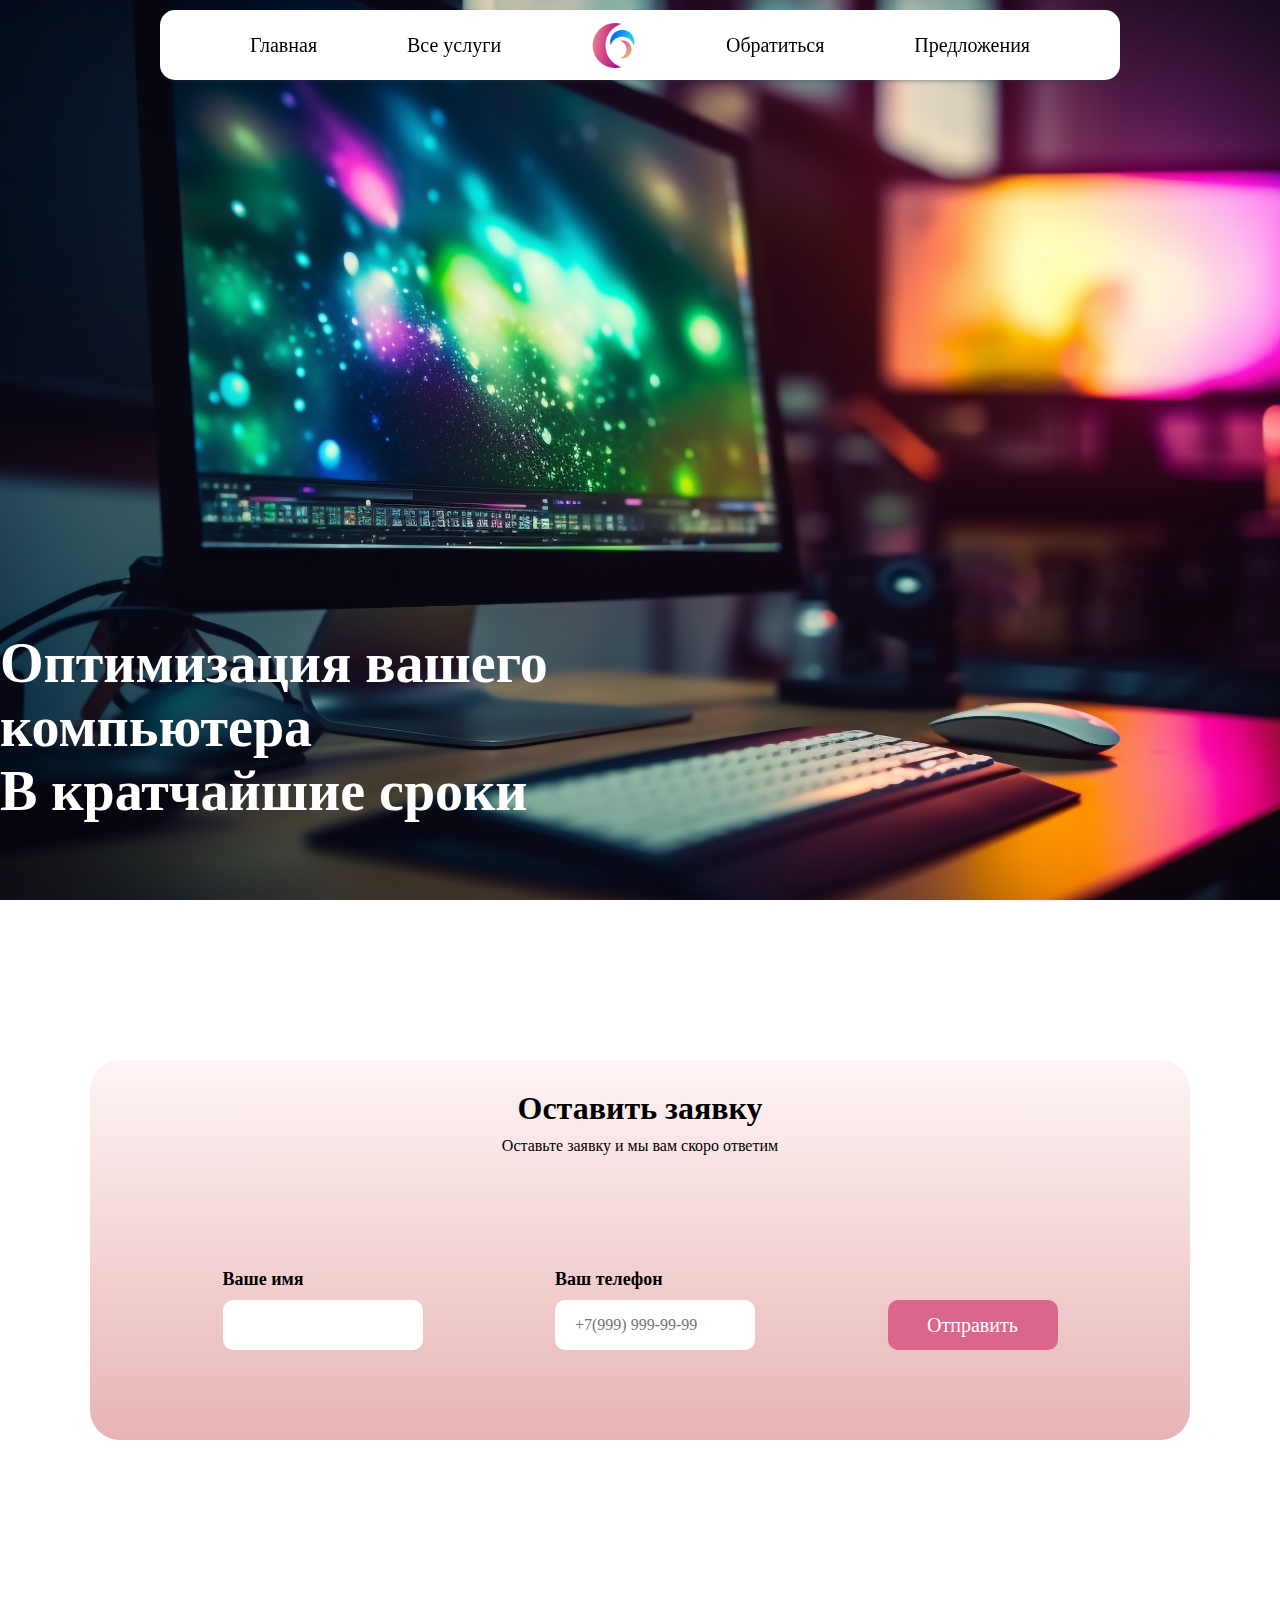
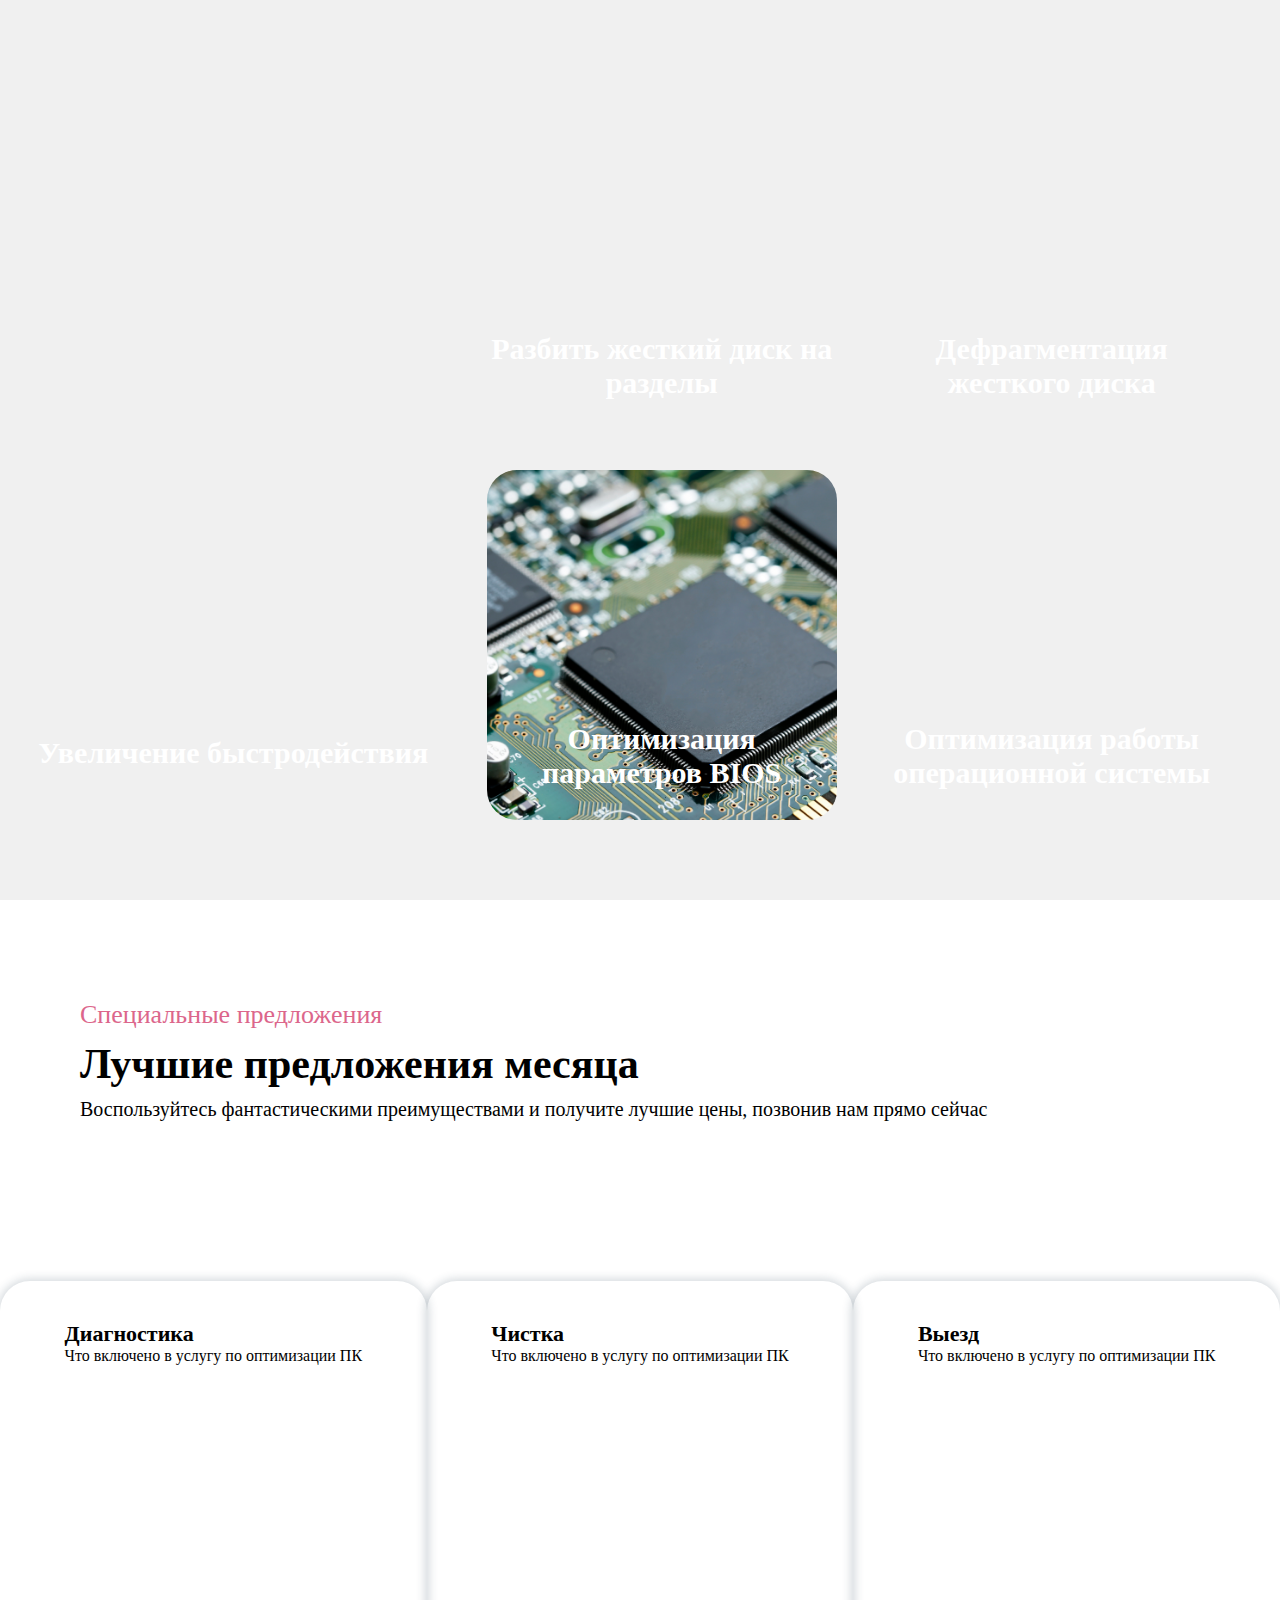
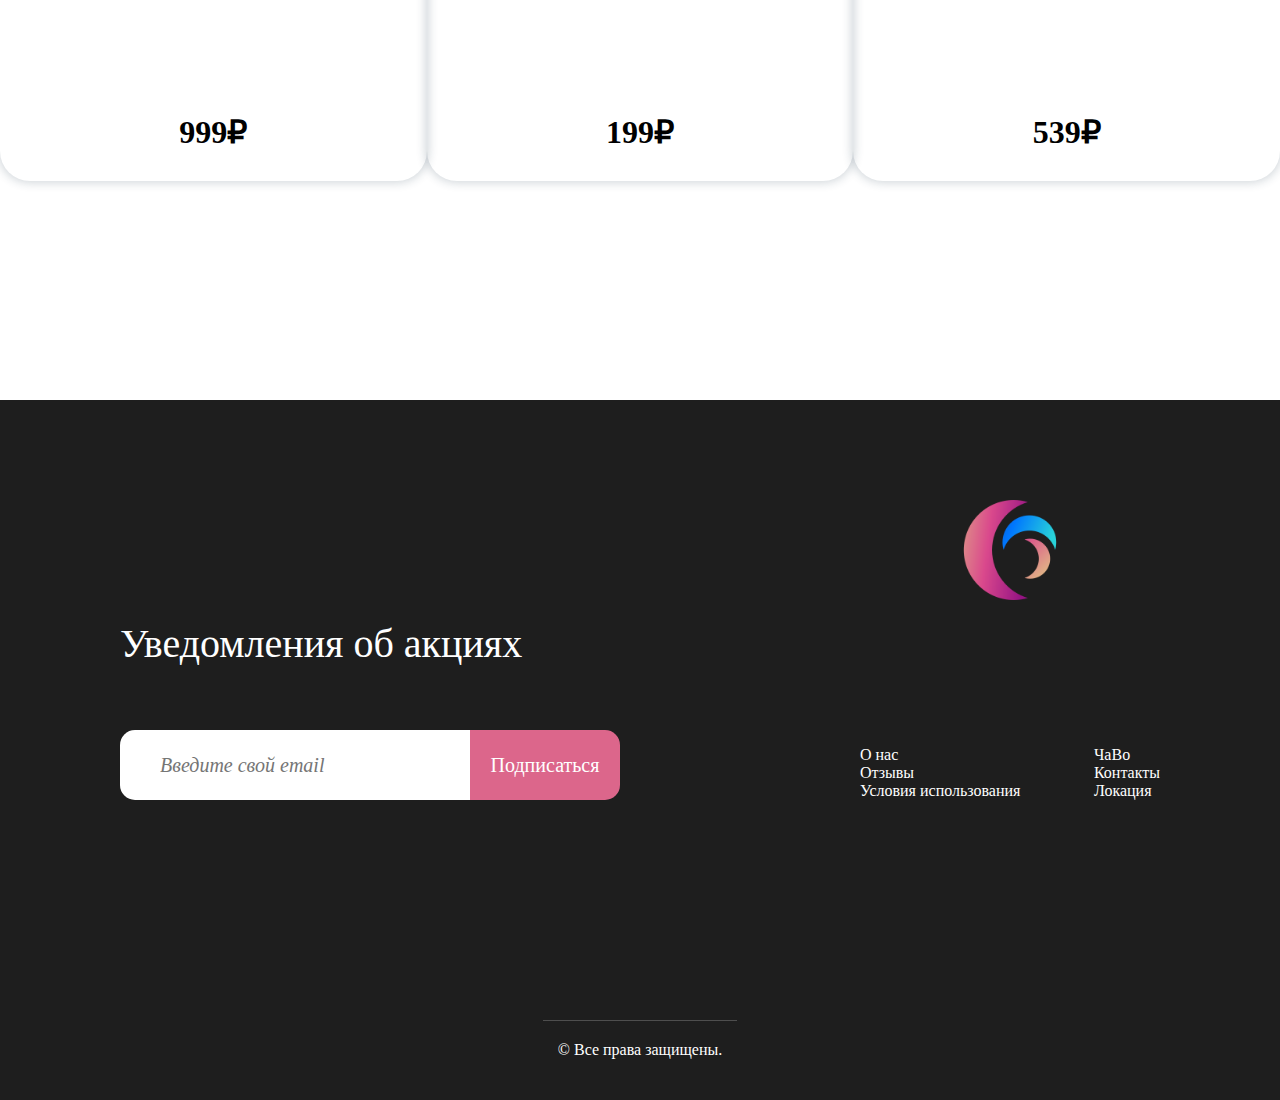
==== commit dc68ae3e: "final" ====
--- a/index.html
+++ b/index.html
@@ -4,7 +4,7 @@
 <head>
   <meta charset="UTF-8">
   <meta name="viewport" content="width=device-width, initial-scale=1.0">
-  <link rel="stylesheet" href="/css/style.css">
+  <link rel="stylesheet" href="./css/style.css">
   <title>cho</title>
 
   <!-- Chatra {literal} -->
@@ -60,20 +60,37 @@
           <div class="application__div application__div--1">
             <p>Ваше имя</p>
             <div class="application__block application__block--1">
-              <input type="text">
+              <input type="user_name">
             </div>
           </div>
           <div class="application__div application__div--2">
             <p>Ваш телефон</p>
             <div class="application__block application__block--2">
-              <input type="text" placeholder="+7(999) 999-99-99">
+              <input type="tel" placeholder="+7(999) 999-99-99">
             </div>
           </div>
-          <div class="application__div application__div--3">
-            <div class="application__block application__block--3">
-              <p>Отправить</p>
+          <!-- <div class="application__div application__div--3"> -->
+            <input type="checkbox" id="click" class="application__block application__block--3"></input>
+            <label for="click" class="button">Отправить</label>
+          <!-- </div> -->
+
+          <div class="popup">
+            <div class="window">
+              <div class="title">
+                <p>Заявка успешно отправлена</p>
+                <div class="body">
+                  <p>
+                    Спасибо за заявку! Мы ответим вам в ближайшее время
+                  </p>
+                </div>
+                <div class="bottom">
+                  <label for="click" class="close">Закрыть</label>
+                </div>
+              </div>
             </div>
-          </div>
+            <div class="blackout"></div>
+          </div>
+
         </div>
       </div>
     </div>
--- a/css/style.css
+++ b/css/style.css
@@ -272,7 +272,7 @@
 .header {
   width: calc(100vw - var(--scrollbar-width));
   height: 100vh;
-  background-image: url('/image/background/main-bg.jpg');
+  background-image: url('../image/background/main-bg.jpg');
   background-position: center;
   background-size: cover;
   background-repeat: no-repeat;
@@ -424,33 +424,124 @@
 .application__block--2 {
   width: 200px;
 }
-.application__block--3 {
+.application__block input {
+  width: 100%;
+  height: 100%;
+  padding-left: 20px;
+}
+#click {
+  display: none;
+}
+#click:checked ~ .popup {
+  display: -webkit-box;
+  display: -ms-flexbox;
+  display: flex;
+}
+.button {
+  display: -webkit-box;
+  display: -ms-flexbox;
+  display: flex;
+  -webkit-box-align: center;
+      -ms-flex-align: center;
+          align-items: center;
+  -webkit-box-pack: center;
+      -ms-flex-pack: center;
+          justify-content: center;
   background-color: #DC668B;
-  width: 150px;
-  display: -webkit-box;
-  display: -ms-flexbox;
-  display: flex;
-  -webkit-box-align: center;
-      -ms-flex-align: center;
-          align-items: center;
-  -webkit-box-pack: center;
-      -ms-flex-pack: center;
-          justify-content: center;
+  height: 50px;
+  width: 170px;
+  color: #fff;
+  padding: 15px;
+  border-radius: 10px;
+  font-size: 20px;
   cursor: pointer;
   -webkit-transition: all 0.2s ease-in-out;
   transition: all 0.2s ease-in-out;
 }
-.application__block--3:hover {
+.button:hover {
   background-color: #a24a66;
 }
-.application__block--3 p {
-  color: #fff;
-}
-.application__block input {
-  border-radius: 10px;
+.popup {
+  display: none;
+  -webkit-box-pack: center;
+      -ms-flex-pack: center;
+          justify-content: center;
+  -webkit-box-align: center;
+      -ms-flex-align: center;
+          align-items: center;
+  position: fixed;
   width: 100%;
   height: 100%;
-  margin-left: 20px;
+  top: 0;
+  left: 0;
+  -webkit-transition: all 0.2s ease-in-out;
+  transition: all 0.2s ease-in-out;
+}
+.window {
+  position: absolute;
+  max-width: 600px;
+  width: 100%;
+  background: #fff;
+  z-index: 10;
+  -webkit-box-shadow: 0px 5px 10px 2px rgba(34, 60, 80, 0.2);
+          box-shadow: 0px 5px 10px 2px rgba(34, 60, 80, 0.2);
+}
+.title,
+.body {
+  padding: 20px;
+}
+.bottom {
+  display: -webkit-box;
+  display: -ms-flexbox;
+  display: flex;
+  -webkit-box-pack: center;
+      -ms-flex-pack: center;
+          justify-content: center;
+  -webkit-box-align: center;
+      -ms-flex-align: center;
+          align-items: center;
+  padding: 20px;
+}
+.title p {
+  font-size: 30px;
+  font-weight: 700;
+  display: -webkit-box;
+  display: -ms-flexbox;
+  display: flex;
+  -webkit-box-align: center;
+      -ms-flex-align: center;
+          align-items: center;
+  -webkit-box-pack: center;
+      -ms-flex-pack: center;
+          justify-content: center;
+}
+.body p {
+  font-size: 26px;
+  font-weight: normal;
+  text-align: center;
+}
+.bottom .close {
+  padding: 10px 25px;
+  background-color: #DC668B;
+  border-radius: 10px;
+  color: #fff;
+  cursor: pointer;
+  font-size: 22px;
+  -webkit-transition: all 0.2s ease-in-out;
+  transition: all 0.2s ease-in-out;
+}
+.bottom .close:hover {
+  background-color: #a24a66;
+}
+.blackout {
+  position: absolute;
+  width: 100%;
+  height: 100%;
+  background-color: #111;
+  opacity: 0.6;
+}
+.lock {
+  overflow: hidden;
 }
 .services {
   height: 900px;
@@ -468,7 +559,7 @@
 .service--1 {
   height: 740px;
   width: 400px;
-  background-image: url('/image/services/vertical.jpg');
+  background-image: url('../image/services/vertical.jpg');
   background-position: center;
   background-size: cover;
   background-repeat: no-repeat;
@@ -483,16 +574,14 @@
       -ms-flex-align: end;
           align-items: flex-end;
   padding-bottom: 50px;
-  -webkit-transition: all 0.2s ease-in-out;
-  transition: all 0.2s ease-in-out;
-  -webkit-box-shadow: 0px 5px 10px 2px rgba(25, 45, 60, 0.2) inset;
-          box-shadow: 0px 5px 10px 2px rgba(25, 45, 60, 0.2) inset;
+  -webkit-transition: 0.8s cubic-bezier(0.2, 0.8, 0.2, 1);
+  transition: 0.8s cubic-bezier(0.2, 0.8, 0.2, 1);
 }
 .service--1:hover {
-  -webkit-transform: scale(1.02, 1.02);
-          transform: scale(1.02, 1.02);
-  -webkit-box-shadow: none;
-          box-shadow: none;
+  -webkit-transform: scale(1.015, 1.015);
+          transform: scale(1.015, 1.015);
+  -webkit-box-shadow: 0 15px 30px rgba(0, 0, 0, 0.5);
+          box-shadow: 0 15px 30px rgba(0, 0, 0, 0.5);
 }
 @media (max-width: 1024px) and (min-width: 768px) {
   .service--1 {
@@ -531,16 +620,14 @@
   padding-bottom: 30px;
   margin: 20px;
   cursor: pointer;
-  -webkit-transition: all 0.2s ease-in-out;
-  transition: all 0.2s ease-in-out;
-  -webkit-box-shadow: 0px 5px 10px 2px rgba(25, 45, 60, 0.2) inset;
-          box-shadow: 0px 5px 10px 2px rgba(25, 45, 60, 0.2) inset;
+  -webkit-transition: 0.8s cubic-bezier(0.2, 0.8, 0.2, 1);
+  transition: 0.8s cubic-bezier(0.2, 0.8, 0.2, 1);
 }
 .service:hover {
-  -webkit-transform: scale(1.02, 1.02);
-          transform: scale(1.02, 1.02);
-  -webkit-box-shadow: none;
-          box-shadow: none;
+  -webkit-transform: scale(1.015, 1.015);
+          transform: scale(1.015, 1.015);
+  -webkit-box-shadow: 0 10px 20px rgba(0, 0, 0, 0.5);
+          box-shadow: 0 10px 20px rgba(0, 0, 0, 0.5);
 }
 @media (max-width: 1024px) and (min-width: 768px) {
   .service {
@@ -555,16 +642,16 @@
   font-weight: 700;
 }
 .service--2 {
-  background-image: url('/image/services/disk.jpg');
+  background-image: url('../image/services/disk.jpg');
 }
 .service--3 {
-  background-image: url('/image/services/disk-2.jpg');
+  background-image: url('../image/services/disk-2.jpg');
 }
 .service--4 {
-  background-image: url('/image/services/processor.jpg');
+  background-image: url('../image/services/processor.jpg');
 }
 .service--5 {
-  background-image: url('/image/services/laptop.jpg');
+  background-image: url('../image/services/laptop.jpg');
 }
 .offers {
   height: 1100px;
